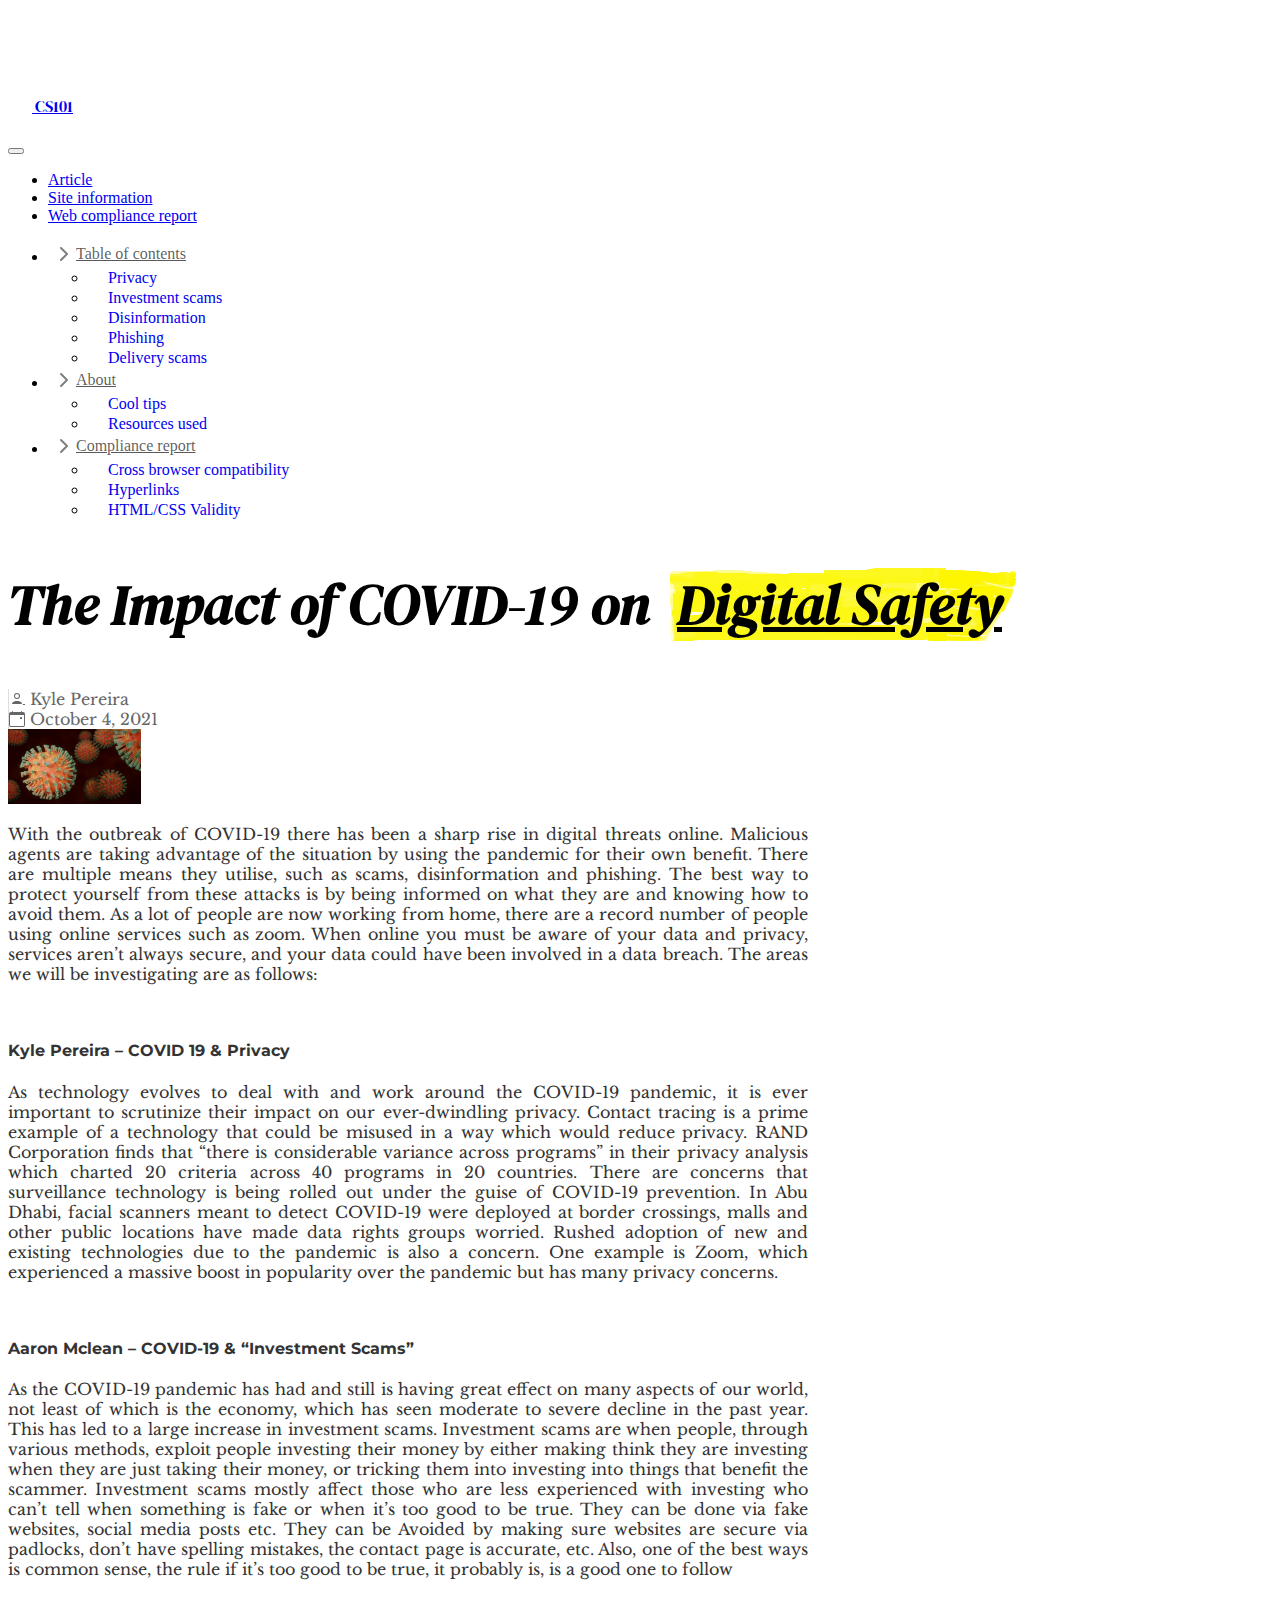
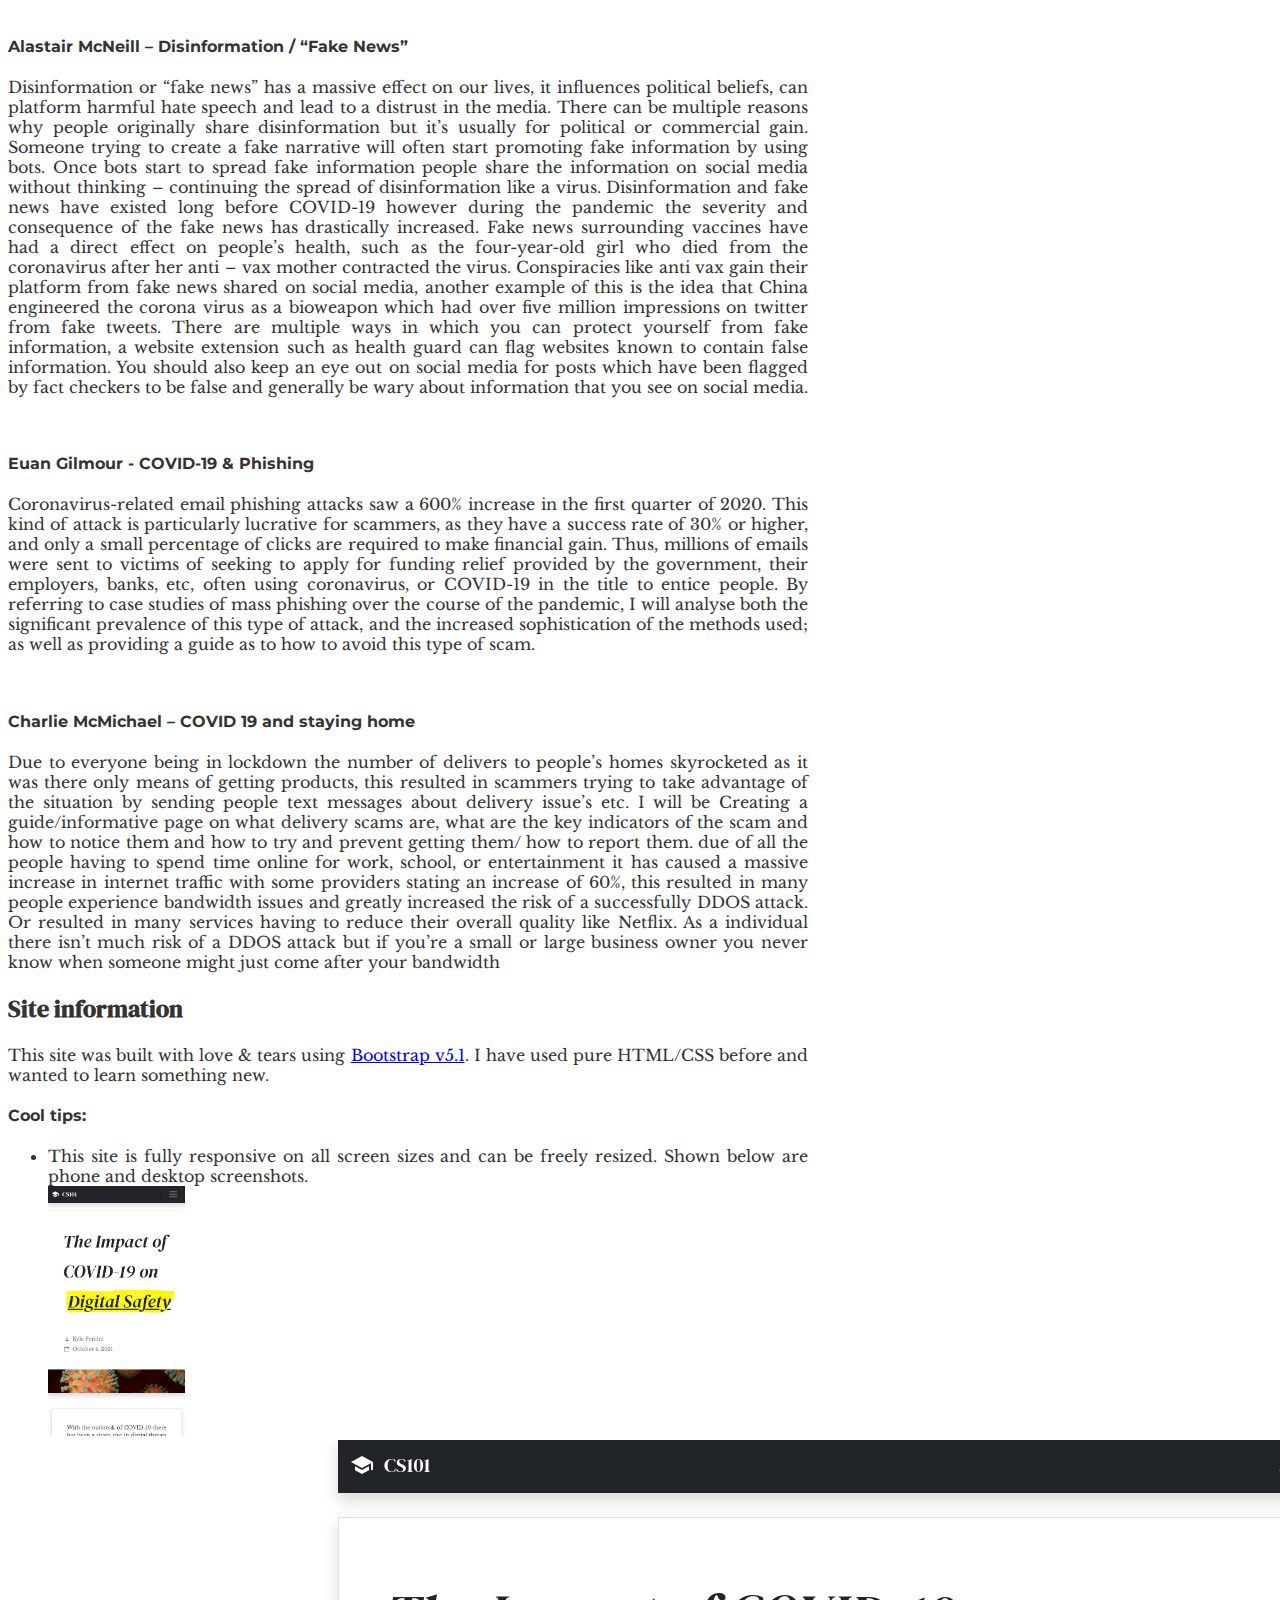
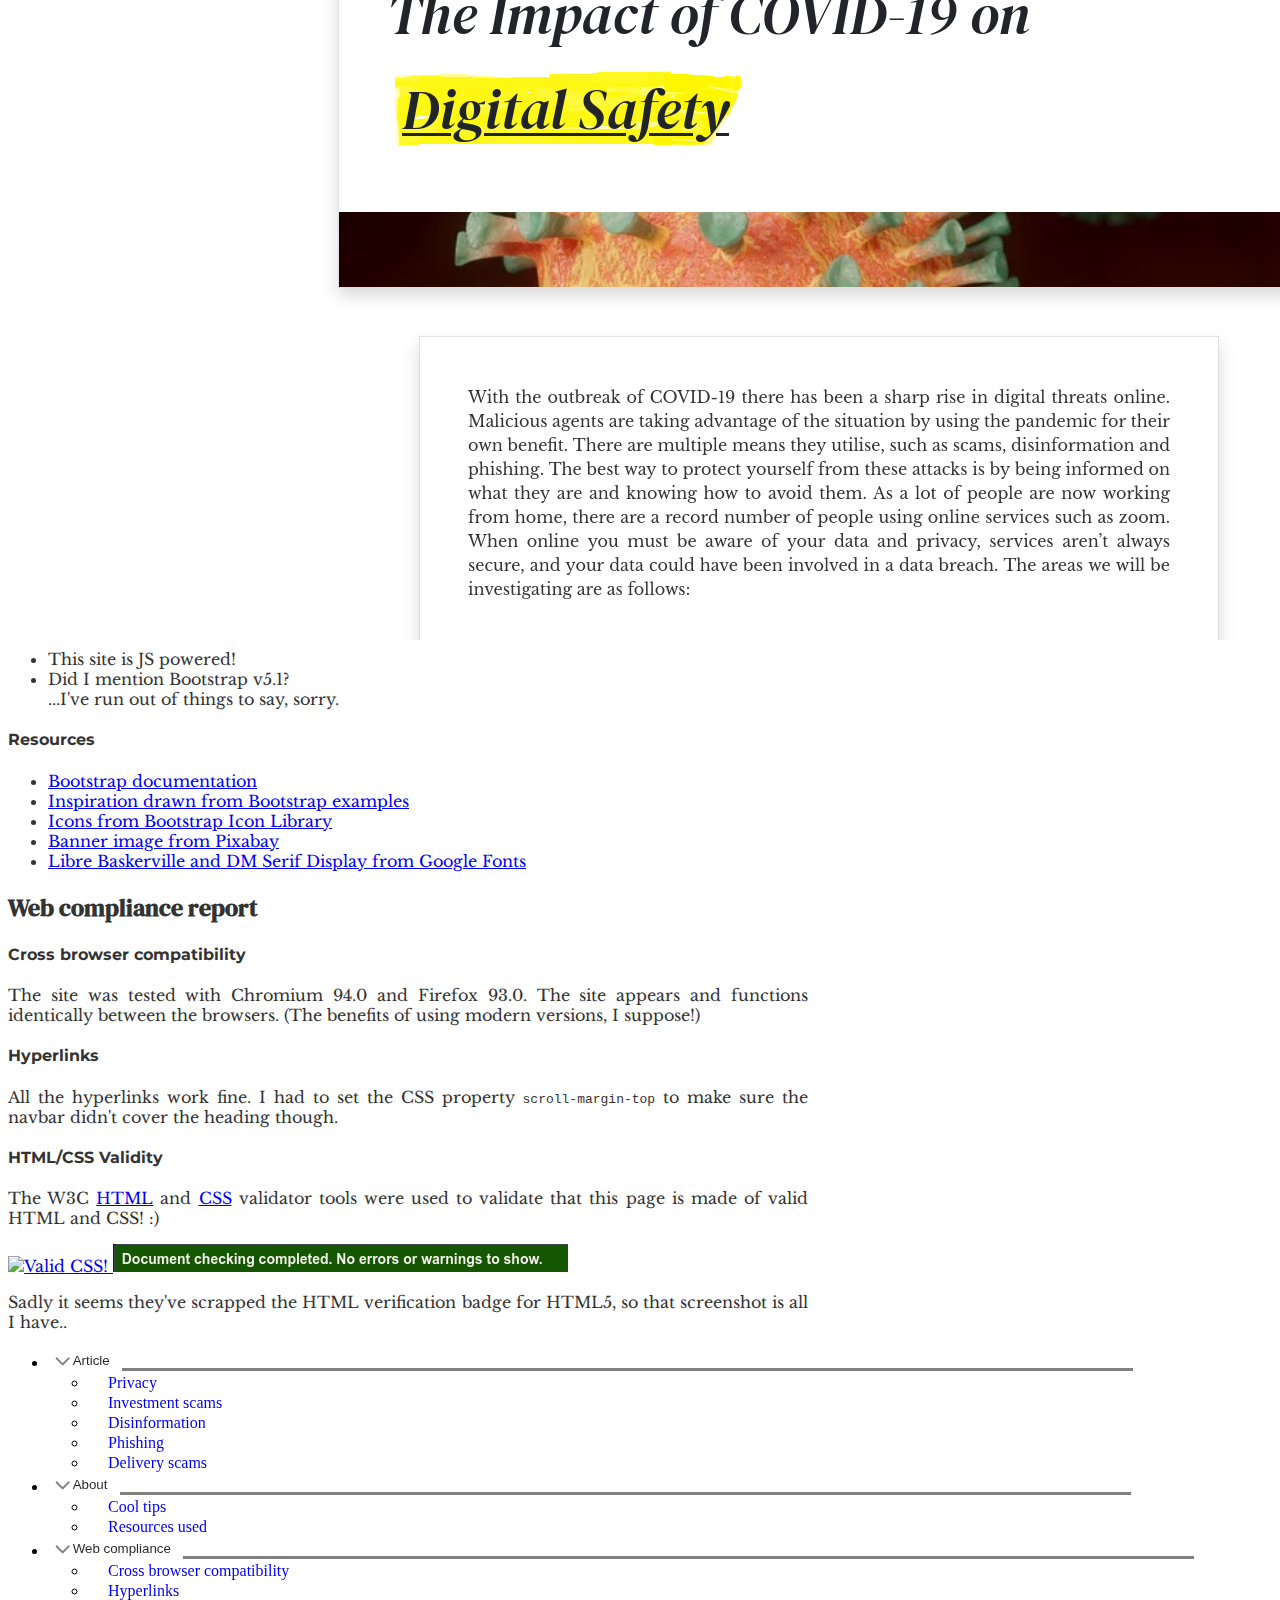
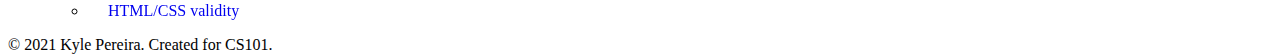
==== index.html @ 48137219 "switch to using HTTPS" ====
<!doctype html>
<html lang="en">

<head>
  <!-- Required meta tags -->
  <meta charset="utf-8">
  <meta name="viewport" content="width=device-width, initial-scale=1">

  <!-- Bootstrap CSS -->
  <link href="https://cdn.jsdelivr.net/npm/bootstrap@5.1.3/dist/css/bootstrap.min.css" rel="stylesheet"
    integrity="sha384-1BmE4kWBq78iYhFldvKuhfTAU6auU8tT94WrHftjDbrCEXSU1oBoqyl2QvZ6jIW3" crossorigin="anonymous">

  <link rel="stylesheet" href="main.css">

  <title>COVID-19 & Digital Safety</title>

</head>

<body>
  <script src="main.js"></script>

  <nav class="container shadow navbar navbar-dark bg-dark navbar-expand-lg fixed-top ">
    <a href="#" class="navbar-brand d-flex align-items-center" style="gap: 10px">
      <svg xmlns="http://www.w3.org/2000/svg" height="24px" viewBox="0 0 24 24" width="24px" fill="#fff">
        <path d="M0 0h24v24H0z" fill="none" />
        <path d="M5 13.18v4L12 21l7-3.82v-4L12 17l-7-3.82zM12 3L1 9l11 6 9-4.91V17h2V9L12 3z" />
      </svg>
      CS101
    </a>
    <div id="nav-status-item" class="secondary ms-sm-4 d-none d-sm-block">
      Impact of COVID-19 on Digital Safety
    </div>
    <button class="navbar-toggler" type="button" data-bs-toggle="collapse" data-bs-target="#nav-menu"><span
        class="navbar-toggler-icon"></span></button>
    <div class="collapse navbar-collapse" id="nav-menu">
      <ul class="navbar-nav ms-auto">
        <li class="nav-item"><a class="nav-link" href="#article">Article</a></li>
        <li class="nav-item"><a class="nav-link" href="#about">Site information</a></li>
        <li class="nav-item"><a class="nav-link" href="#report">Web compliance report</a></li>
      </ul>
      <ul class="d-lg-none navbar-nav text-light list-unstyled ps-0 border-top mt-3 pt-3">
        <li class="mb-1">
          <a href="#" class="nav-item nav-link btn-toggle align-items-center rounded" data-bs-toggle="collapse"
            data-bs-target="#home-collapse" aria-expanded="false">
            Table of contents
          </a>
          <div class="collapse" id="home-collapse">
            <ul class="btn-toggle-nav list-unstyled fw-normal small">
              <li><a href="#privacy" class="link-light rounded">Privacy</a></li>
              <li><a href="#investment-scams" class="link-light rounded">Investment scams</a></li>
              <li><a href="#disinfo" class="link-light rounded">Disinformation</a></li>
              <li><a href="#phishing" class="link-light rounded">Phishing</a></li>
              <li><a href="#delivery-scams" class="link-light rounded">Delivery scams</a></li>
            </ul>
          </div>
        </li>
        <li class="mb-1">
          <a href="#" class="nav-item nav-link btn-toggle align-items-center rounded" data-bs-toggle="collapse"
            data-bs-target="#about-collapse" aria-expanded="false">
            About
          </a>

          <div class="collapse show" id="about-collapse">
            <ul class="btn-toggle-nav list-unstyled fw-normal pb-1 small">
              <li><a href="#cool-tips" class="link-light rounded">Cool tips</a></li>
              <li><a href="#resources-used" class="link-light rounded">Resources used</a></li>
            </ul>
          </div>
        </li>
        <li class="mb-1">
          <a href="#" class="nav-item nav-link btn-toggle align-items-center rounded" data-bs-toggle="collapse"
            data-bs-target="#compliance-collapse" aria-expanded="false">
            Compliance report
          </a>

          <div class="collapse show" id="compliance-collapse">
            <ul class="btn-toggle-nav list-unstyled fw-normal pb-1 small">
              <li><a href="#cross-browser" class="link-light rounded">Cross browser compatibility</a></li>
              <li><a href="#hyperlinks" class="link-light rounded">Hyperlinks</a></li>
              <li><a href="#validity" class="link-light rounded">HTML/CSS Validity</a></li>
            </ul>
          </div>
        </li>
      </ul>
    </div>
  </nav>

  <section>
    <div class="container border shadow">
      <div class="row">
        <div class="col-lg-9 p-5">
          <h1 class="title" id="article">The Impact of COVID-19 on <u><span class="text-nowrap"
                style="background-image: url('assets/highlighter.png'); background-repeat: no-repeat; padding: 15px;">Digital
                Safety</span></u></h1>
        </div>
        <div class="col-lg-auto d-flex align-items-center secondary article-info-container px-5 pb-5">
          <div>
            <div class="article-info d-flex align-items-center p-1">
              <svg xmlns="http://www.w3.org/2000/svg" width="16" height="16" fill="currentColor" class="bi bi-person"
                viewBox="0 0 16 16">
                <path
                  d="M8 8a3 3 0 1 0 0-6 3 3 0 0 0 0 6zm2-3a2 2 0 1 1-4 0 2 2 0 0 1 4 0zm4 8c0 1-1 1-1 1h4s-1 0-1-1 1-4 6-4 6 3 6 4zm-1-.004c-.001-.246-.154-.986-.832-1.664C11.516 10.68 10.289 10 8 10c-2.29 0-3.516.68-4.168 1.332-.678.678-.83 1.418-.832 1.664h10z" />
              </svg> Kyle Pereira
            </div>
            <div class="article-info d-flex align-items-center p-1">
              <svg xmlns="http://www.w3.org/2000/svg" width="16" height="16" fill="currentColor"
                class="bi bi-calendar-event" viewBox="0 0 16 16">
                <path d="M11 6.5a.5.5 0 0 1 .5-.5h1a.5.5 0 0 1 .5.5v1a.5.5 0 0 1-.5.5h-1a.5.5 0 0 1-.5-.5v-1z" />
                <path
                  d="M3.5 0a.5.5 0 0 1 .5.5V1h8V.5a.5.5 0 0 1 1 0V1h1a2 2 0 0 1 2 2v11a2 2 0 0 1-2 2H2a2 2 0 0 1-2-2V3a2 2 0 0 1 2-2h1V.5a.5.5 0 0 1 .5-.5zM1 4v10a1 1 0 0 0 1 1h12a1 1 0 0 0 1-1V4H1z" />
              </svg> October 4, 2021
            </div>
          </div>
        </div>
      </div>
      <div class="row">
        <img src="assets/coronavirus.webp" alt="covid-19 splash image" class="header-image p-0">
      </div>
    </div>

    <div class="container mt-5">
      <div class="row" style="justify-content: space-around;">
        <div class="col-lg-9">
          <article id="article-text" class="article-body border p-5 shadow">
            <p>
              With the outbreak of COVID-19 there has been a sharp rise in digital threats online. Malicious agents are
              taking
              advantage of the situation by using the pandemic for their own benefit. There are multiple means they
              utilise,
              such
              as scams, disinformation and phishing. The best way to protect yourself from these attacks is by being
              informed on
              what they are and knowing how to avoid them. As a lot of people are now working from home, there are a
              record
              number of people using online services such as zoom. When online you must be aware of your data and
              privacy,
              services aren’t always secure, and your data could have been involved in a data breach.
              The areas we will be investigating are as follows:
            </p>
            <br>
            <a class="article-heading" id="privacy"></a>
            <h4> Kyle Pereira – COVID 19 & Privacy</h4>
            <p>
              As technology evolves to deal with and work around the COVID-19 pandemic, it is ever important to
              scrutinize their impact on our ever-dwindling privacy.
              Contact tracing is a prime example of a technology that could be misused in a way which would reduce
              privacy. RAND Corporation finds that “there is considerable variance across programs” in their privacy
              analysis which charted 20 criteria across 40 programs in 20 countries.
              There are concerns that surveillance technology is being rolled out under the guise of COVID-19
              prevention. In Abu Dhabi, facial scanners meant to detect COVID-19 were deployed at border crossings,
              malls and other public locations have made data rights groups worried.
              Rushed adoption of new and existing technologies due to the pandemic is also a concern. One example
              is Zoom, which experienced a massive boost in popularity over the pandemic but has many privacy
              concerns. </p>
            <br>
            <a class="article-heading" id="investment-scams"></a>
            <h4>Aaron Mclean – COVID-19 & “Investment Scams”</h4>
            <p>
              As the COVID-19 pandemic has had and still is having great effect on many aspects of our world, not
              least of which is the economy, which has seen moderate to severe decline in the past year. This has led
              to a large increase in investment scams. Investment scams are when people, through various methods,
              exploit people investing their money by either making think they are investing when they are just taking
              their money, or tricking them into investing into things that benefit the scammer.
              Investment scams mostly affect those who are less experienced with investing who can’t tell when
              something is fake or when it’s too good to be true. They can be done via fake websites, social media
              posts etc.
              They can be Avoided by making sure websites are secure via padlocks, don’t have spelling mistakes, the
              contact page is accurate, etc. Also, one of the best ways is common sense, the rule if it’s too good to be
              true, it probably is, is a good one to follow
            </p>
            <br>
            <a class="article-heading" id="disinfo"></a>
            <h4>Alastair McNeill – Disinformation / “Fake News”</h4>
            <p>
              Disinformation or “fake news” has a massive effect on our lives, it influences political beliefs, can
              platform harmful hate speech and lead to a distrust in the media. There can be multiple reasons why
              people originally share disinformation but it’s usually for political or commercial gain. Someone trying
              to
              create a fake narrative will often start promoting fake information by using bots. Once bots start to
              spread fake information people share the information on social media without thinking – continuing the
              spread of disinformation like a virus. Disinformation and fake news have existed long before COVID-19
              however during the pandemic the severity and consequence of the fake news has drastically increased.
              Fake news surrounding vaccines have had a direct effect on people’s health, such as the four-year-old
              girl who died from the coronavirus after her anti – vax mother contracted the virus. Conspiracies like
              anti vax gain their platform from fake news shared on social media, another example of this is the idea
              that China engineered the corona virus as a bioweapon which had over five million impressions on
              twitter from fake tweets.
              There are multiple ways in which you can protect yourself from fake information, a website extension
              such as health guard can flag websites known to contain false information. You should also keep an eye
              out on social media for posts which have been flagged by fact checkers to be false and generally be wary
              about information that you see on social media.</p>
            <br>
            <a class="article-heading" id="phishing"></a>
            <h4>Euan Gilmour - COVID-19 & Phishing</h4>
            <p>
              Coronavirus-related email phishing attacks saw a 600% increase in the first quarter of 2020. This kind of
              attack is particularly lucrative for scammers, as they have a success rate of 30% or higher, and only a
              small percentage of clicks are required to make financial gain. Thus, millions of emails were sent to
              victims of seeking to apply for funding relief provided by the government, their employers, banks, etc,
              often using coronavirus, or COVID-19 in the title to entice people. By referring to case studies of mass
              phishing over the course of the pandemic, I will analyse both the significant prevalence of this type of
              attack, and the increased sophistication of the methods used; as well as providing a guide as to how to
              avoid this type of scam.</p>
            <br>
            <a class="article-heading" id="delivery-scams"></a>
            <h4>
              Charlie McMichael – COVID 19 and staying home</h4>
            <p>
              Due to everyone being in lockdown the number of delivers to people’s homes skyrocketed as it
              was there only means of getting products, this resulted in scammers trying to take advantage of
              the situation by sending people text messages about delivery issue’s etc. I will be Creating a
              guide/informative page on what delivery scams are, what are the key indicators of the scam
              and how to notice them and how to try and prevent getting them/ how to report them. due of
              all the people having to spend time online for work, school, or entertainment it has caused a
              massive increase in internet traffic with some providers stating an increase of 60%, this resulted
              in many people experience bandwidth issues and greatly increased the risk of a successfully
              DDOS attack. Or resulted in many services having to reduce their overall quality like Netflix. As a
              individual there isn’t much risk of a DDOS attack but if you’re a small or large business owner
              you never know when someone might just come after your bandwidth</p>
          </article>

          <div id="site-info" class="article-body border p-5 shadow mt-5">
            <h2 id="about" class="article-heading">Site information</h2>
            <p class="mt-4">
              This site was built with love & tears using <a href="https://getbootstrap.com"> Bootstrap v5.1</a>. I have
              used pure HTML/CSS
              before and wanted to learn something new.
            </p>
            <h4 id="cool-tips" class="article-heading">
              Cool tips:
            </h4>
            <ul>
              <li>This site is fully responsive on all screen sizes and can be freely resized. Shown below are phone and
                desktop screenshots.
                <div class="row mt-4">
                  <img class="col-md-4 mb-3" style="max-height: 250px; object-fit: contain;"
                    src="assets/phone-screenshot.png" alt="Screenshot taken on a phone" />
                  <img class="col-md-8" style="object-fit: contain;" src="assets/desktop-screenshot.png"
                    alt="Screenshot taken on a desktop" />
                </div>
              </li>
              <li class="mt-4">
                This site is JS powered!
              </li>
              <li>
                Did I mention Bootstrap v5.1? <br>...I've run out of things to say, sorry.
              </li>
            </ul>


            <h4 id="resources-used" class="article-heading">Resources</h4>
            <div>
              <ul>
                <li><a href="https://getbootstrap.com/docs/5.1/">Bootstrap documentation</a></li>
                <li><a href="https://getbootstrap.com/docs/5.1/examples/">Inspiration drawn from Bootstrap examples</a>
                </li>
                <li><a href="https://icons.getbootstrap.com/">Icons from Bootstrap Icon Library</a></li>
                <li><a href="https://pixabay.com/photos/coronavirus-corona-virus-pandemic-4972480/">Banner image from
                    Pixabay</a></li>
                <li><a href="https://fonts.google.com/">Libre Baskerville and DM Serif Display from Google Fonts</a>
                </li>
              </ul>
            </div>
          </div>

          <div id="compliance-report" class="article-body border p-5 shadow mt-5">
            <h2 id="report">Web compliance report</h2>
            <h4 id="cross-browser" class="article-heading">Cross browser compatibility</h4>
            <p>
              The site was tested with Chromium 94.0 and Firefox 93.0. The site appears and functions identically
              between the browsers. (The benefits of using modern versions, I suppose!)
            </p>
            <h4 id="hyperlinks" class="article-heading">Hyperlinks</h4>
            <p>All the hyperlinks work fine. I had to set the CSS property <code>scroll-margin-top</code>
              to make sure the navbar didn't cover the heading though.</p>  
            <h4 id="validity" class="article-heading">HTML/CSS Validity</h4>
            <p class="mt-4">
              The W3C <a href="https://validator.w3.org">HTML</a> and <a
                href="https://jigsaw.w3.org/css-validator/validator">CSS</a> validator tools were used to validate that
              this page is made of valid HTML and CSS! :)
            </p>
            <p>
              <a href="https://jigsaw.w3.org/css-validator/check/referer">
                <img style="border:0;width:88px;height:31px" src="https://jigsaw.w3.org/css-validator/images/vcss"
                  alt="Valid CSS!" />
              </a>
              <img src="assets/no-badge-html.png" style="max-width:100%" alt="Valid HTML!" />
            </p>
            <p>Sadly it seems they've scrapped the HTML verification badge for HTML5, so that screenshot is all I have..
            </p>
          </div>
        </div>

        <aside class="col-lg-3 d-none d-lg-block">
          <nav class="navbar border shadow p-3" style="position: sticky;">
            <ul class="navbar-nav list-unstyled" style="width: 100%;">
              <li class="mb-1">
                <button class="btn btn-toggle align-items-center rounded collapsed" data-bs-toggle="collapse"
                  data-bs-target="#home-collapse-side" aria-expanded="true">
                  Article
                </button>
                <progress max="100" value="0" id="article-progress" class="mx-auto progress"></progress>


                <div class="collapse show" id="home-collapse-side">
                  <ul class="btn-toggle-nav list-unstyled fw-normal pb-1 small">
                    <li><a href="#privacy" class="link-dark rounded">Privacy</a></li>
                    <li><a href="#investment-scams" class="link-dark rounded">Investment scams</a></li>
                    <li><a href="#disinfo" class="link-dark rounded">Disinformation</a></li>
                    <li><a href="#phishing" class="link-dark rounded">Phishing</a></li>
                    <li><a href="#delivery-scams" class="link-dark rounded">Delivery scams</a></li>
                  </ul>
                </div>
              </li>
              <li class="mb-1">
                <button class="btn btn-toggle align-items-center rounded collapsed" data-bs-toggle="collapse"
                  data-bs-target="#about-collapse-side" aria-expanded="true">
                  About
                </button>
                <progress max="100" value="0" id="about-progress" class="mx-auto progress"></progress>

                <div class="collapse show" id="about-collapse-side">
                  <ul class="btn-toggle-nav list-unstyled fw-normal pb-1 small">
                    <li><a href="#cool-tips" class="link-dark rounded">Cool tips</a></li>
                    <li><a href="#resources-used" class="link-dark rounded">Resources used</a></li>
                  </ul>
                </div>
              </li>
              <li class="mb-1">
                <button class="btn btn-toggle align-items-center rounded collapsed" data-bs-toggle="collapse"
                  data-bs-target="#compliance-collapse-side" aria-expanded="true">
                  Web compliance
                </button>
                <progress max="100" value="0" id="compliance-progress" class="mx-auto progress"></progress>

                <div class="collapse show" id="compliance-collapse-side">
                  <ul class="btn-toggle-nav list-unstyled fw-normal pb-1 small">
                    <li><a href="#cross-browser" class="link-dark rounded">Cross browser compatibility</a></li>
                    <li><a href="#hyperlinks" class="link-dark rounded">Hyperlinks</a></li>
                    <li><a href="#validity" class="link-dark rounded">HTML/CSS validity</a></li>
                  </ul>
                </div>
              </li>
            </ul>
          </nav>
        </aside>
      </div>
    </div>
  </section>


  <div class="container mt-5">
    <footer class="d-flex flex-wrap justify-content-center align-items-center py-3 my-4 border-top">
      <p>
        <span class="text-muted">&copy; 2021 Kyle Pereira. Created for CS101.</span>
      </p>

    </footer>
  </div>

  <script src="https://cdn.jsdelivr.net/npm/bootstrap@5.1.3/dist/js/bootstrap.bundle.min.js"
    integrity="sha384-ka7Sk0Gln4gmtz2MlQnikT1wXgYsOg+OMhuP+IlRH9sENBO0LRn5q+8nbTov4+1p"
    crossorigin="anonymous"></script>

</body>

</html>
---- main.css ----
@import url('https://fonts.googleapis.com/css2?family=Libre+Baskerville:ital,wght@0,400;0,700;1,400&display=swap');
@import url('https://fonts.googleapis.com/css2?family=DM+Serif+Display:ital@0;1&display=swap');
@import url('https://fonts.googleapis.com/css2?family=Montserrat:wght@500&display=swap');
body {
  padding-top: 80px;
}

.title {
  font-family: "DM Serif Display", sans-serif;
  font-style: italic;
  font-size: 3.5em;
  line-height: 1.7;
  scroll-margin-top: 200px;
}

.header-image {
  max-height: 75px;
  object-fit: cover;
}

.article-info {
  gap: 10px;
  flex-wrap: wrap;
  font-family: 'Libre Baskerville', Georgia, 'Times New Roman', Times, serif;
  color: #666;
}

.article-body {
  font-family: 'Libre Baskerville';
  text-align: justify;
  color: #333;
}

/*Large devices (desktops, 992px and up)*/

@media (min-width: 992px) {
  .article-body {
    max-width: 800px;
  }
  .article-info-container {
    border-left: 1px solid #ddd;
  }
}

#nav-status-item {
  font-family: 'Libre Baskerville';
  color: #777;
  transition: opacity 150ms;
  opacity: 0;
}

.navbar-brand {
  font-family: 'DM Serif Display';
}

h4 {
  font-family: 'Montserrat';
}

h2 {
  font-family: "DM Serif Display", sans-serif;
}

body {
  min-height: 100vh;
  min-height: -webkit-fill-available;
}

html {
  height: -webkit-fill-available;
}

main {
  display: flex;
  flex-wrap: nowrap;
  height: 100vh;
  height: -webkit-fill-available;
  max-height: 100vh;
  overflow-x: auto;
  overflow-y: hidden;
}

.bi {
  vertical-align: -.125em;
  pointer-events: none;
  fill: currentColor;
}

.dropdown-toggle {
  outline: 0;
}

.nav-flush .nav-link {
  border-radius: 0;
}

.btn-toggle {
  display: inline-flex;
  align-items: center;
  padding: .25rem .5rem;
  color: rgba(0, 0, 0, .65);
  background-color: transparent;
  border: 0;
}

.btn-toggle::before {
  width: 1.25em;
  line-height: 0;
  content: url("data:image/svg+xml,%3csvg xmlns='http://www.w3.org/2000/svg' width='16' height='16' viewBox='0 0 16 16'%3e%3cpath fill='none' stroke='rgba%280,0,0,.5%29' stroke-linecap='round' stroke-linejoin='round' stroke-width='2' d='M5 14l6-6-6-6'/%3e%3c/svg%3e");
  transition: transform .35s ease;
  transform-origin: .5em 50%;
}

.btn-toggle-dark {
  filter: invert(100%);
}

.btn-toggle[aria-expanded="true"] {
  color: rgba(0, 0, 0, .85);
}

.btn-toggle[aria-expanded="true"]::before {
  transform: rotate(90deg);
}

.btn-toggle-nav a {
  display: inline-flex;
  margin-top: .125rem;
  margin-left: 1.25rem;
  text-decoration: none;
}

aside>nav {
  position: sticky;
  top: 100px;
}

.article-heading {
  scroll-margin-top: 80px;
}

.progress {
  height: 3px;
  border: none;
  background-color: #666;
  color: blue;
  width: 80%;
}

progress::-moz-progress-bar {
  background: blue;
}

progress::-webkit-progress-value {
  background: blue;
}
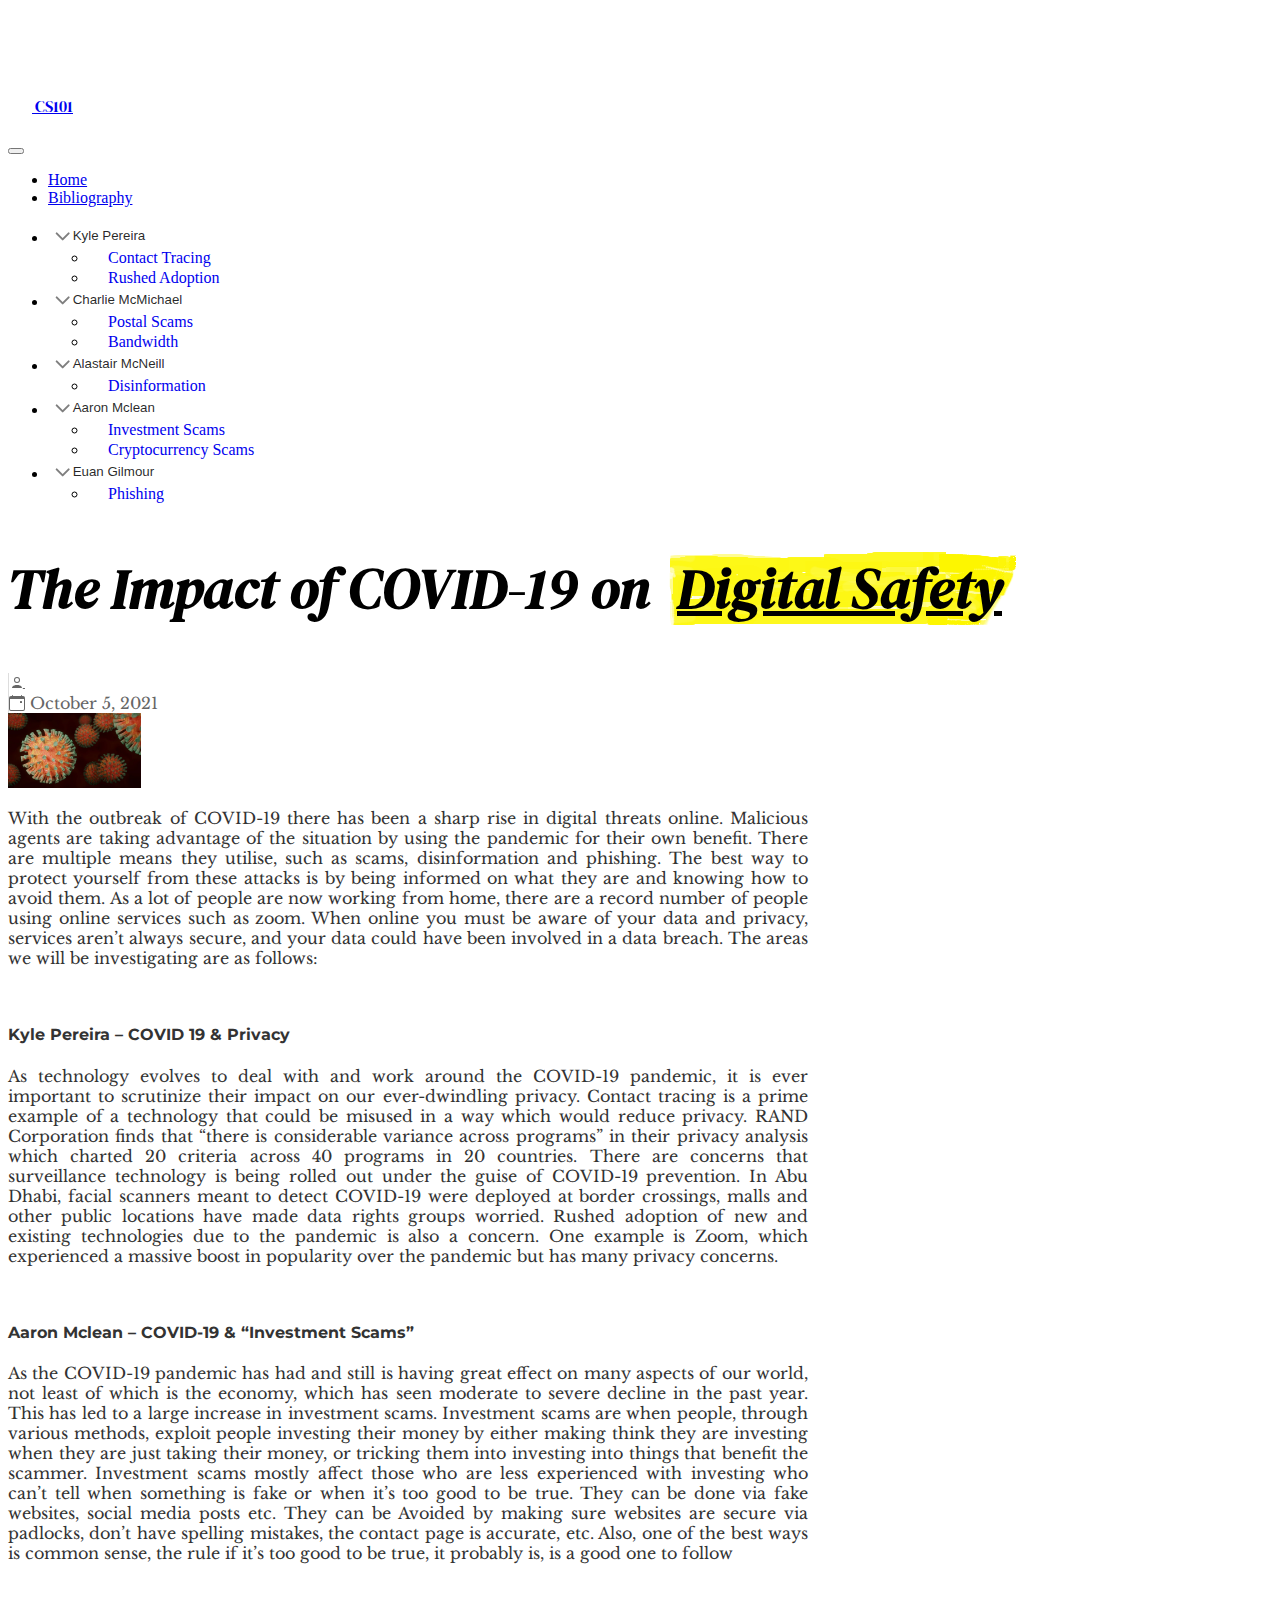
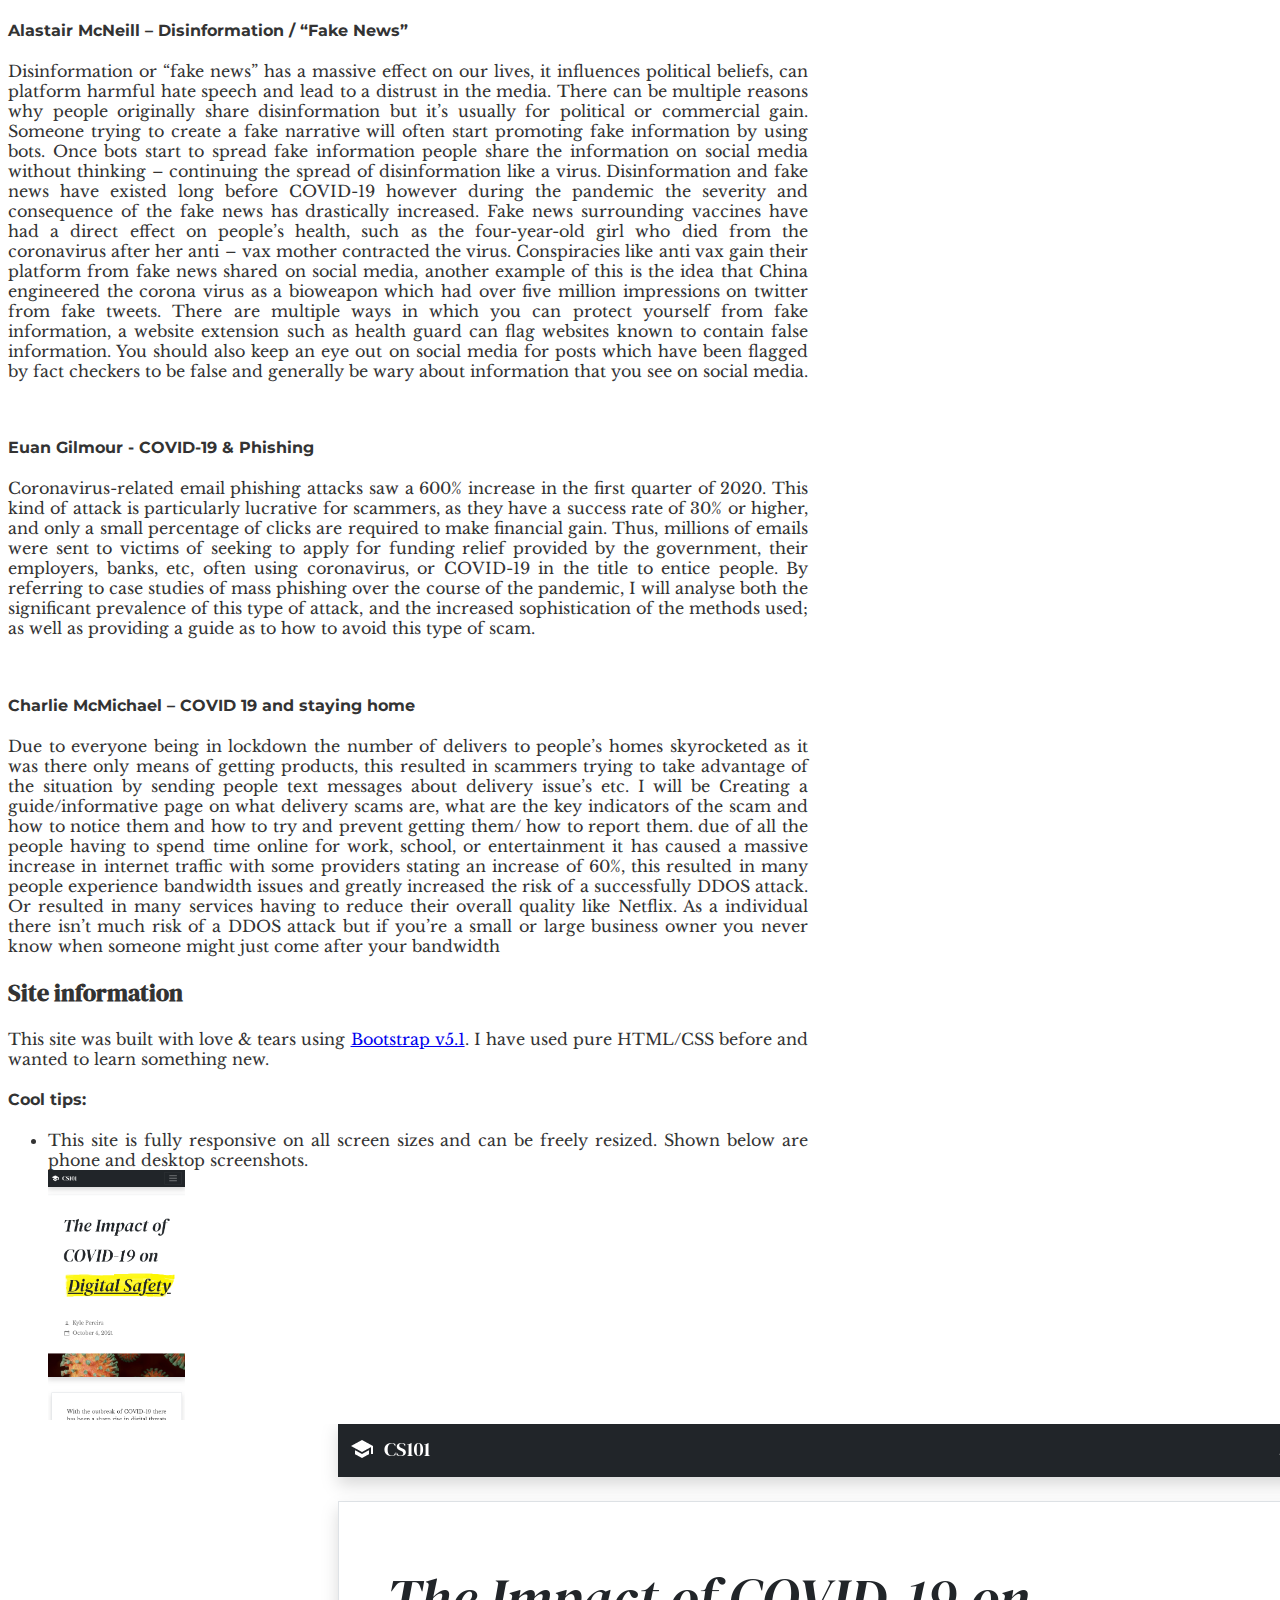
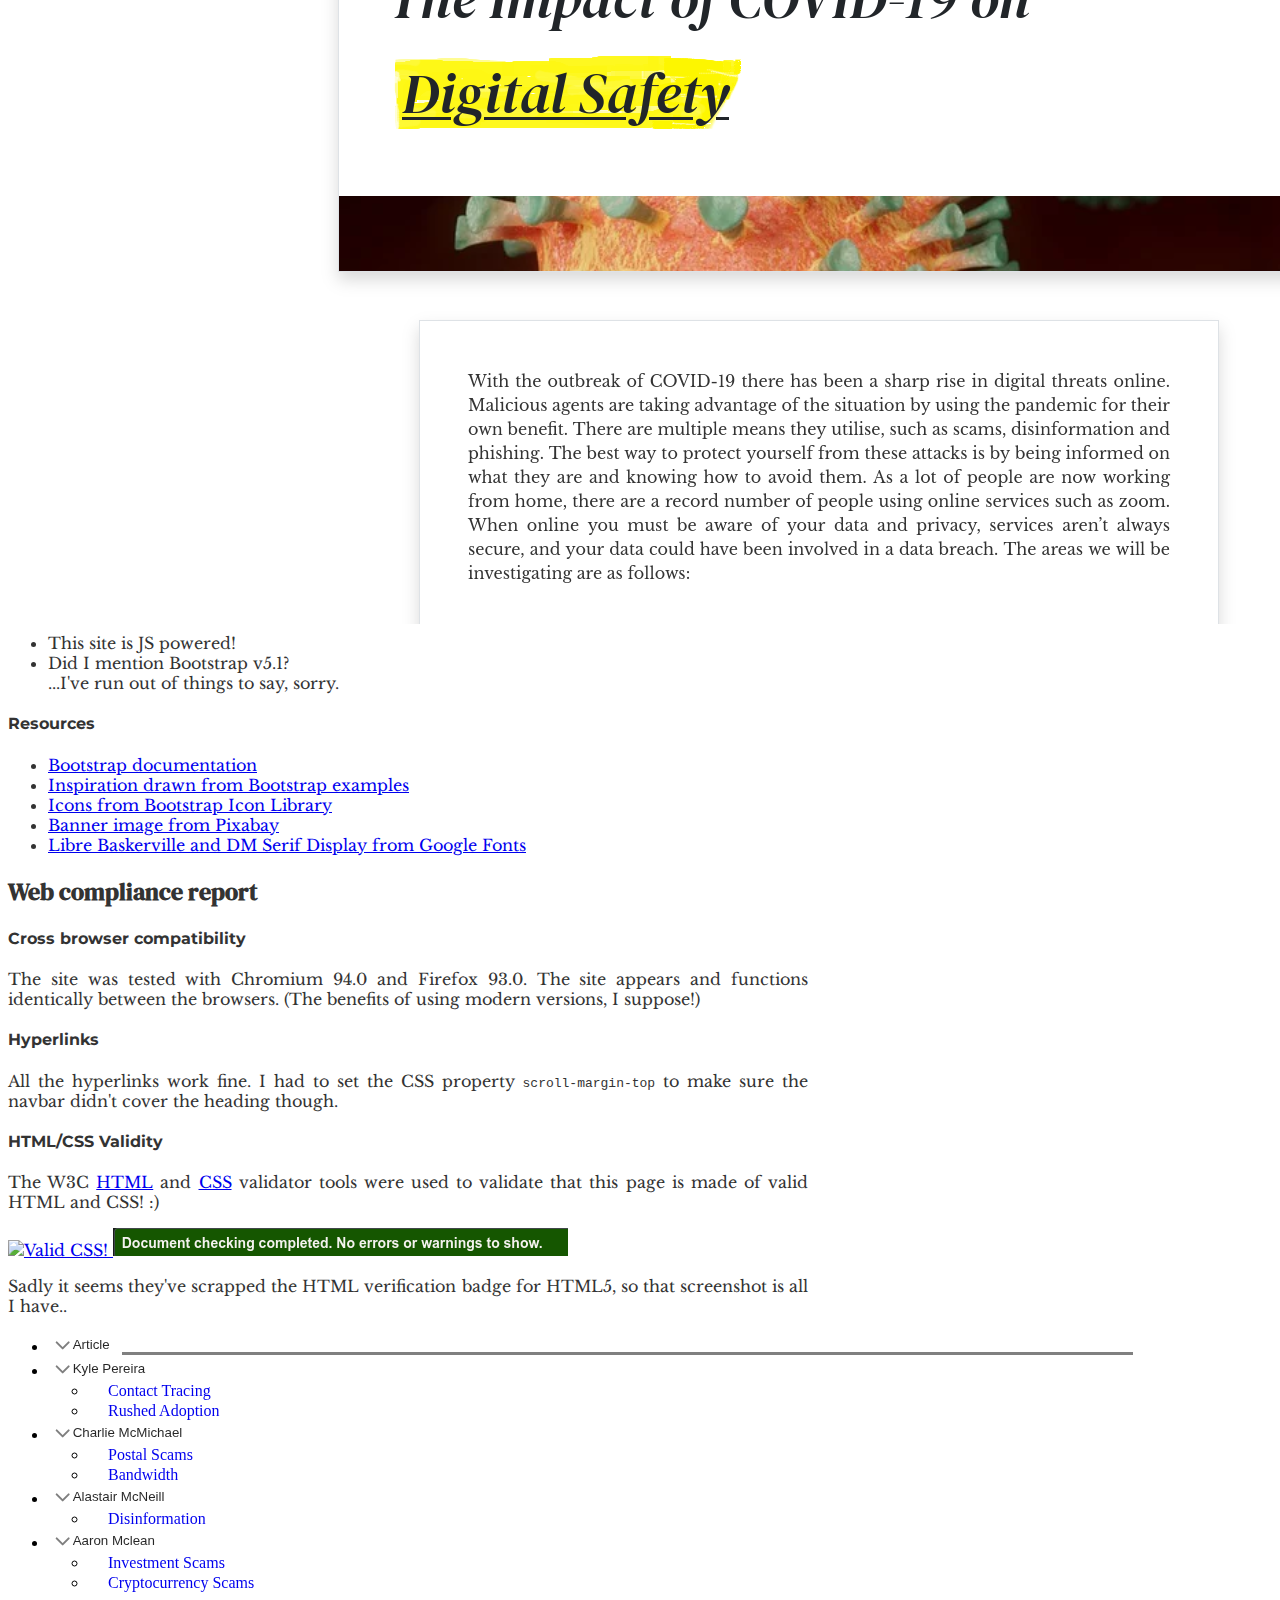
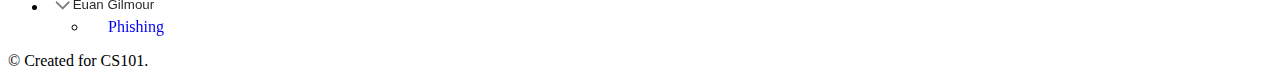
==== commit 38fd1fca: "Add files via upload" ====
--- a/index.html
+++ b/index.html
@@ -1,3 +1,4 @@
+
 <!doctype html>
 <html lang="en">
 
@@ -34,53 +35,81 @@
         class="navbar-toggler-icon"></span></button>
     <div class="collapse navbar-collapse" id="nav-menu">
       <ul class="navbar-nav ms-auto">
-        <li class="nav-item"><a class="nav-link" href="#article">Article</a></li>
-        <li class="nav-item"><a class="nav-link" href="#about">Site information</a></li>
-        <li class="nav-item"><a class="nav-link" href="#report">Web compliance report</a></li>
+        <li class="nav-item"><a class="nav-link" href="index.html">Home</a></li>
+        <li class="nav-item"><a class="nav-link" href="biblio.html">Bibliography</a></li>
       </ul>
+
       <ul class="d-lg-none navbar-nav text-light list-unstyled ps-0 border-top mt-3 pt-3">
+        
+
         <li class="mb-1">
-          <a href="#" class="nav-item nav-link btn-toggle align-items-center rounded" data-bs-toggle="collapse"
-            data-bs-target="#home-collapse" aria-expanded="false">
-            Table of contents
-          </a>
-          <div class="collapse" id="home-collapse">
-            <ul class="btn-toggle-nav list-unstyled fw-normal small">
-              <li><a href="#privacy" class="link-light rounded">Privacy</a></li>
-              <li><a href="#investment-scams" class="link-light rounded">Investment scams</a></li>
-              <li><a href="#disinfo" class="link-light rounded">Disinformation</a></li>
-              <li><a href="#phishing" class="link-light rounded">Phishing</a></li>
-              <li><a href="#delivery-scams" class="link-light rounded">Delivery scams</a></li>
+          <button class="nav-item nav-link btn-toggle align-items-center rounded" data-bs-toggle="collapse"
+            data-bs-target="#kyle-collapse" aria-expanded="true">
+            Kyle Pereira
+          </button>
+
+          <div class="collapse" id="kyle-collapse">
+            <ul class="btn-toggle-nav list-unstyled fw-normal pb-1 small">
+              <li><a href="contact-tracing.html" class="link-light rounded">Contact Tracing</a></li>
+              <li><a href="rushed-tech.html" class="link-light rounded">Rushed Adoption</a></li>
             </ul>
           </div>
         </li>
         <li class="mb-1">
-          <a href="#" class="nav-item nav-link btn-toggle align-items-center rounded" data-bs-toggle="collapse"
-            data-bs-target="#about-collapse" aria-expanded="false">
-            About
-          </a>
-
-          <div class="collapse show" id="about-collapse">
+          <button class="nav-item nav-link btn-toggle align-items-center rounded" data-bs-toggle="collapse"
+            data-bs-target="#charlie-collapse" aria-expanded="true">
+            Charlie McMichael
+          </button>
+
+          <div class="collapse" id="charlie-collapse">
             <ul class="btn-toggle-nav list-unstyled fw-normal pb-1 small">
-              <li><a href="#cool-tips" class="link-light rounded">Cool tips</a></li>
-              <li><a href="#resources-used" class="link-light rounded">Resources used</a></li>
+              <li><a href="PostalScams.html" class="link-light rounded">Postal Scams</a></li>
+              <li><a href="bandwidth.html" class="link-light rounded">Bandwidth</a></li>
             </ul>
           </div>
         </li>
+        
         <li class="mb-1">
-          <a href="#" class="nav-item nav-link btn-toggle align-items-center rounded" data-bs-toggle="collapse"
-            data-bs-target="#compliance-collapse" aria-expanded="false">
-            Compliance report
-          </a>
-
-          <div class="collapse show" id="compliance-collapse">
+          <button class="nav-item nav-link btn-toggle align-items-center rounded" data-bs-toggle="collapse"
+            data-bs-target="#alastair-collapse" aria-expanded="true">
+            Alastair McNeill
+          </button>
+
+          <div class="collapse" id="alastair-collapse">
             <ul class="btn-toggle-nav list-unstyled fw-normal pb-1 small">
-              <li><a href="#cross-browser" class="link-light rounded">Cross browser compatibility</a></li>
-              <li><a href="#hyperlinks" class="link-light rounded">Hyperlinks</a></li>
-              <li><a href="#validity" class="link-light rounded">HTML/CSS Validity</a></li>
+              <li><a href="disinfo.html" class="link-light rounded">Disinformation</a></li>
             </ul>
           </div>
         </li>
+
+        <li class="mb-1">
+          <button class="nav-item nav-link btn-toggle align-items-center rounded" data-bs-toggle="collapse"
+            data-bs-target="#aaron-collapse" aria-expanded="true">
+            Aaron Mclean
+          </button>
+
+          <div class="collapse" id="aaron-collapse">
+            <ul class="btn-toggle-nav list-unstyled fw-normal pb-1 small">
+              <li><a href="InvScams.html" class="link-light rounded">Investment Scams</a></li>
+              <li><a href="cryptoScams.html" class="link-light rounded">Cryptocurrency Scams</a></li>
+            </ul>
+          </div>
+        </li>
+
+        <li class="mb-1">
+          <button class="nav-item nav-link btn-toggle align-items-center rounded" data-bs-toggle="collapse"
+            data-bs-target="#euan-collapse" aria-expanded="true">
+            Euan Gilmour
+          </button>
+
+          <div class="collapse" id="euan-collapse">
+            <ul class="btn-toggle-nav list-unstyled fw-normal pb-1 small">
+              <li><a href="phishing.html" class="link-light rounded">Phishing</a></li>
+              
+            </ul>
+          </div>
+        </li>
+      
       </ul>
     </div>
   </nav>
@@ -100,7 +129,7 @@
                 viewBox="0 0 16 16">
                 <path
                   d="M8 8a3 3 0 1 0 0-6 3 3 0 0 0 0 6zm2-3a2 2 0 1 1-4 0 2 2 0 0 1 4 0zm4 8c0 1-1 1-1 1h4s-1 0-1-1 1-4 6-4 6 3 6 4zm-1-.004c-.001-.246-.154-.986-.832-1.664C11.516 10.68 10.289 10 8 10c-2.29 0-3.516.68-4.168 1.332-.678.678-.83 1.418-.832 1.664h10z" />
-              </svg> Kyle Pereira
+              </svg> 
             </div>
             <div class="article-info d-flex align-items-center p-1">
               <svg xmlns="http://www.w3.org/2000/svg" width="16" height="16" fill="currentColor"
@@ -108,7 +137,7 @@
                 <path d="M11 6.5a.5.5 0 0 1 .5-.5h1a.5.5 0 0 1 .5.5v1a.5.5 0 0 1-.5.5h-1a.5.5 0 0 1-.5-.5v-1z" />
                 <path
                   d="M3.5 0a.5.5 0 0 1 .5.5V1h8V.5a.5.5 0 0 1 1 0V1h1a2 2 0 0 1 2 2v11a2 2 0 0 1-2 2H2a2 2 0 0 1-2-2V3a2 2 0 0 1 2-2h1V.5a.5.5 0 0 1 .5-.5zM1 4v10a1 1 0 0 0 1 1h12a1 1 0 0 0 1-1V4H1z" />
-              </svg> October 4, 2021
+              </svg> October 5, 2021
             </div>
           </div>
         </div>
@@ -300,44 +329,71 @@
                   Article
                 </button>
                 <progress max="100" value="0" id="article-progress" class="mx-auto progress"></progress>
-
-
-                <div class="collapse show" id="home-collapse-side">
+              </li>
+
+              <li class="mb-1">
+                <button class="btn btn-toggle align-items-center rounded collapsed" data-bs-toggle="collapse"
+                  data-bs-target="#kyle-collapse-side" aria-expanded="true">
+                  Kyle Pereira
+                </button>
+
+                <div class="collapse show" id="kyle-collapse-side">
                   <ul class="btn-toggle-nav list-unstyled fw-normal pb-1 small">
-                    <li><a href="#privacy" class="link-dark rounded">Privacy</a></li>
-                    <li><a href="#investment-scams" class="link-dark rounded">Investment scams</a></li>
-                    <li><a href="#disinfo" class="link-dark rounded">Disinformation</a></li>
-                    <li><a href="#phishing" class="link-dark rounded">Phishing</a></li>
-                    <li><a href="#delivery-scams" class="link-dark rounded">Delivery scams</a></li>
+                    <li><a href="contact-tracing.html" class="link-dark rounded">Contact Tracing</a></li>
+                    <li><a href="rushed-tech.html" class="link-dark rounded">Rushed Adoption</a></li>
                   </ul>
                 </div>
               </li>
               <li class="mb-1">
                 <button class="btn btn-toggle align-items-center rounded collapsed" data-bs-toggle="collapse"
-                  data-bs-target="#about-collapse-side" aria-expanded="true">
-                  About
-                </button>
-                <progress max="100" value="0" id="about-progress" class="mx-auto progress"></progress>
-
-                <div class="collapse show" id="about-collapse-side">
+                  data-bs-target="#charlie-collapse-side" aria-expanded="true">
+                  Charlie McMichael
+                </button>
+
+                <div class="collapse show" id="charlie-collapse-side">
                   <ul class="btn-toggle-nav list-unstyled fw-normal pb-1 small">
-                    <li><a href="#cool-tips" class="link-dark rounded">Cool tips</a></li>
-                    <li><a href="#resources-used" class="link-dark rounded">Resources used</a></li>
+                    <li><a href="PostalScams.html" class="link-dark rounded">Postal Scams</a></li>
+                    <li><a href="bandwidth.html" class="link-dark rounded">Bandwidth</a></li>
                   </ul>
                 </div>
               </li>
-              <li class="mb-1">
-                <button class="btn btn-toggle align-items-center rounded collapsed" data-bs-toggle="collapse"
-                  data-bs-target="#compliance-collapse-side" aria-expanded="true">
-                  Web compliance
-                </button>
-                <progress max="100" value="0" id="compliance-progress" class="mx-auto progress"></progress>
-
-                <div class="collapse show" id="compliance-collapse-side">
+              
+              <li class="mb-1">
+                <button class="btn btn-toggle align-items-center rounded collapsed" data-bs-toggle="collapse"
+                  data-bs-target="#alastair-collapse-side" aria-expanded="true">
+                  Alastair McNeill
+                </button>
+
+                <div class="collapse show" id="alastair-collapse-side">
                   <ul class="btn-toggle-nav list-unstyled fw-normal pb-1 small">
-                    <li><a href="#cross-browser" class="link-dark rounded">Cross browser compatibility</a></li>
-                    <li><a href="#hyperlinks" class="link-dark rounded">Hyperlinks</a></li>
-                    <li><a href="#validity" class="link-dark rounded">HTML/CSS validity</a></li>
+                    <li><a href="disinfo.html" class="link-dark rounded">Disinformation</a></li>
+                  </ul>
+                </div>
+              </li>
+
+              <li class="mb-1">
+                <button class="btn btn-toggle align-items-center rounded collapsed" data-bs-toggle="collapse"
+                  data-bs-target="#aaron-collapse-side" aria-expanded="true">
+                  Aaron Mclean
+                </button>
+
+                <div class="collapse show" id="aaron-collapse-side">
+                  <ul class="btn-toggle-nav list-unstyled fw-normal pb-1 small">
+                    <li><a href="InvScams.html" class="link-dark rounded">Investment Scams</a></li>
+                    <li><a href="cryptoScams.html" class="link-dark rounded">Cryptocurrency Scams</a></li>
+                  </ul>
+                </div>
+              </li>
+
+              <li class="mb-1">
+                <button class="btn btn-toggle align-items-center rounded collapsed" data-bs-toggle="collapse"
+                  data-bs-target="#euan-collapse-side" aria-expanded="true">
+                  Euan Gilmour
+                </button>
+
+                <div class="collapse show" id="euan-collapse-side">
+                  <ul class="btn-toggle-nav list-unstyled fw-normal pb-1 small">
+                    <li><a href="phishing.html" class="link-dark rounded">Phishing</a></li>
                   </ul>
                 </div>
               </li>
@@ -352,7 +408,7 @@
   <div class="container mt-5">
     <footer class="d-flex flex-wrap justify-content-center align-items-center py-3 my-4 border-top">
       <p>
-        <span class="text-muted">&copy; 2021 Kyle Pereira. Created for CS101.</span>
+        <span class="text-muted">&copy; Created for CS101.</span>
       </p>
 
     </footer>
@@ -364,4 +420,7 @@
 
 </body>
 
-</html>+</html>
+
+
+
--- a/main.css
+++ b/main.css
@@ -153,4 +153,15 @@
 
 progress::-webkit-progress-value {
   background: blue;
+}
+
+.csl-entry {
+  scroll-margin-top: 80px;
+  padding: 5px;
+  padding-left: 20px;
+  text-indent: -15px;
+}
+
+.csl-entry:target {
+  background-color: #ffa;
 }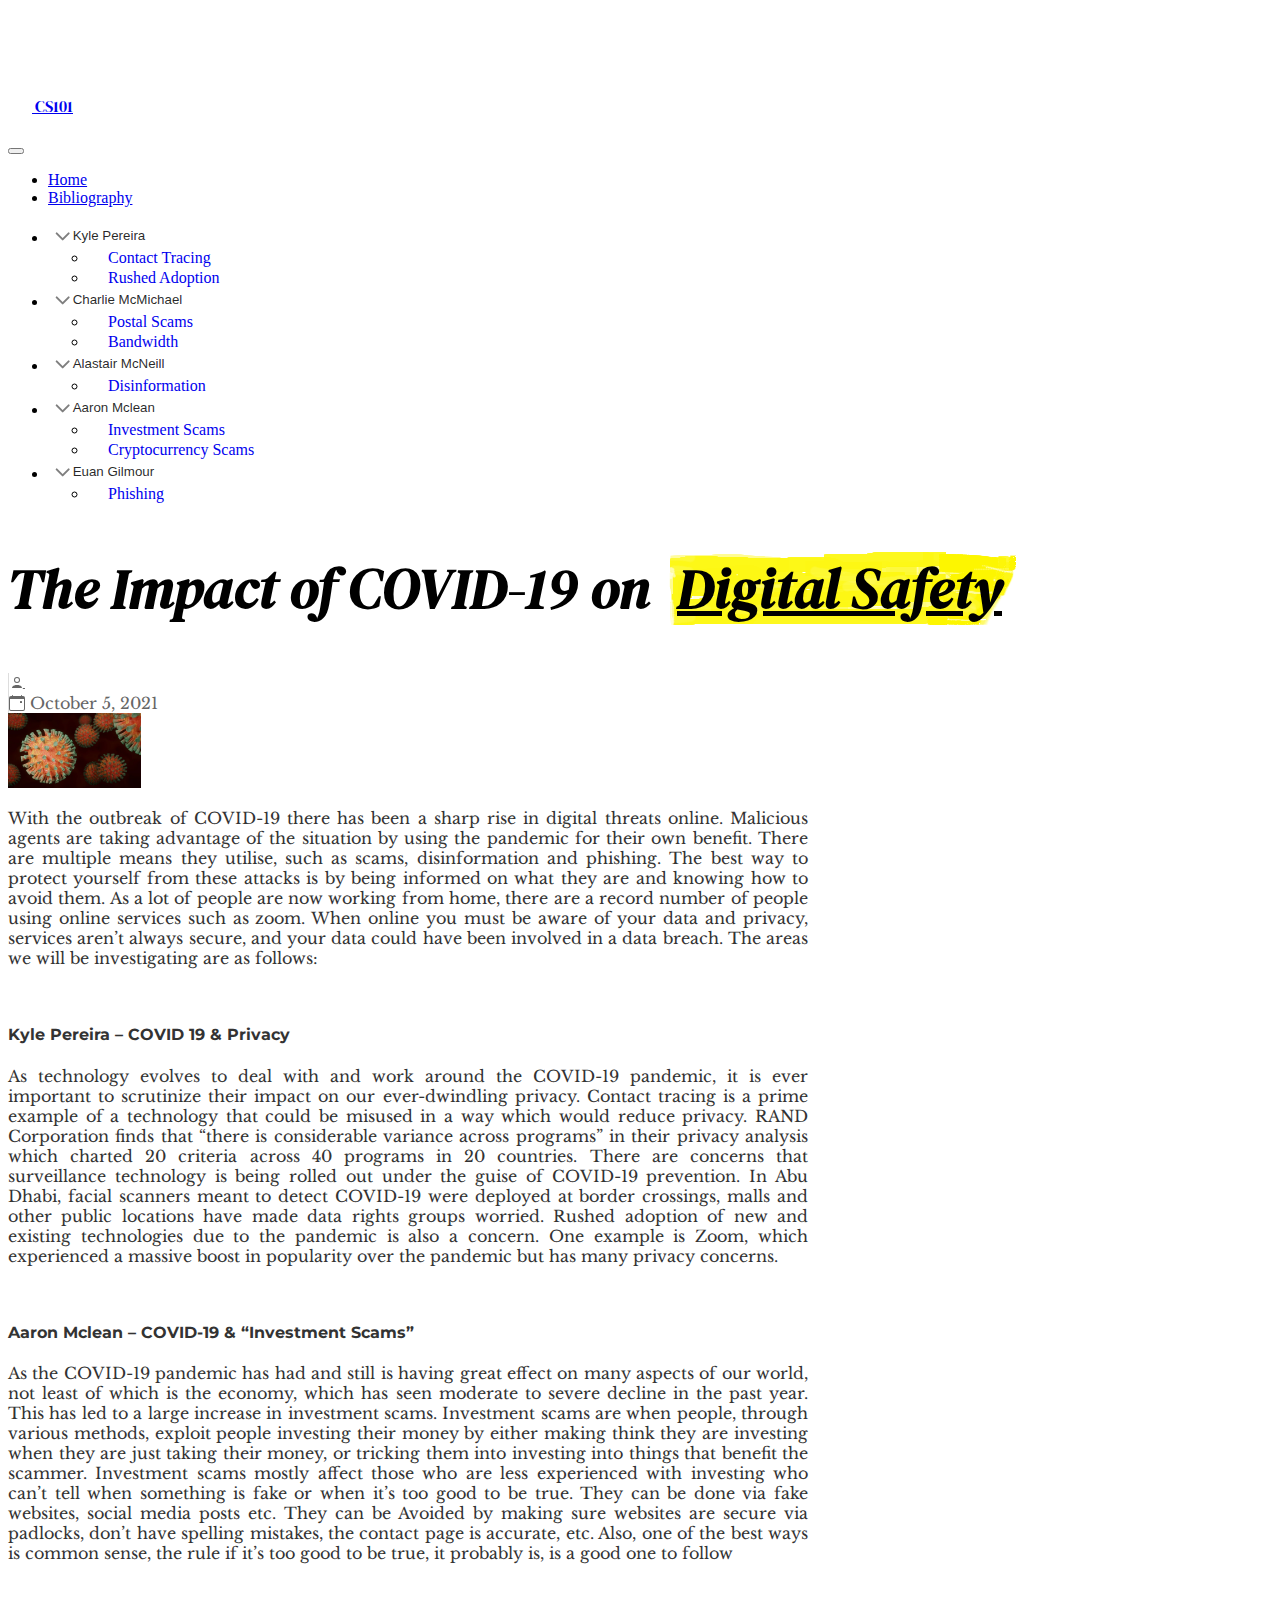
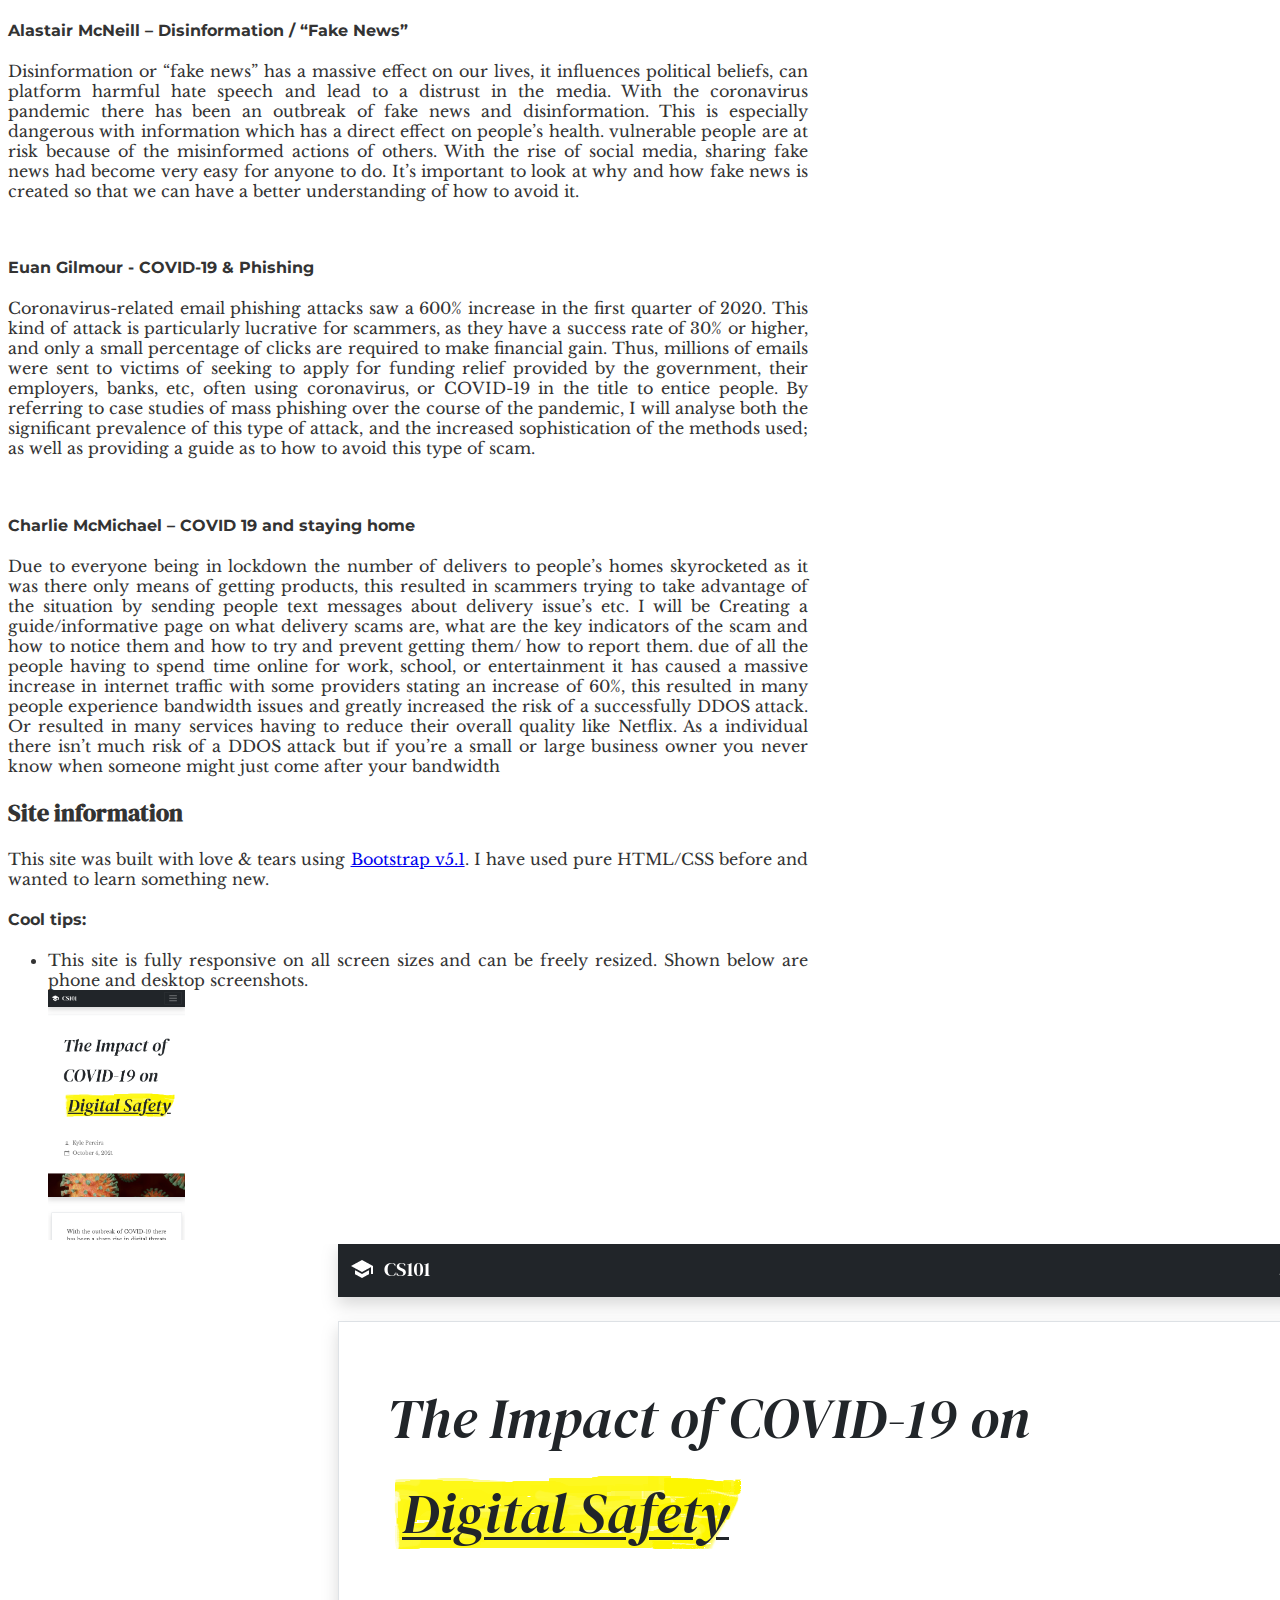
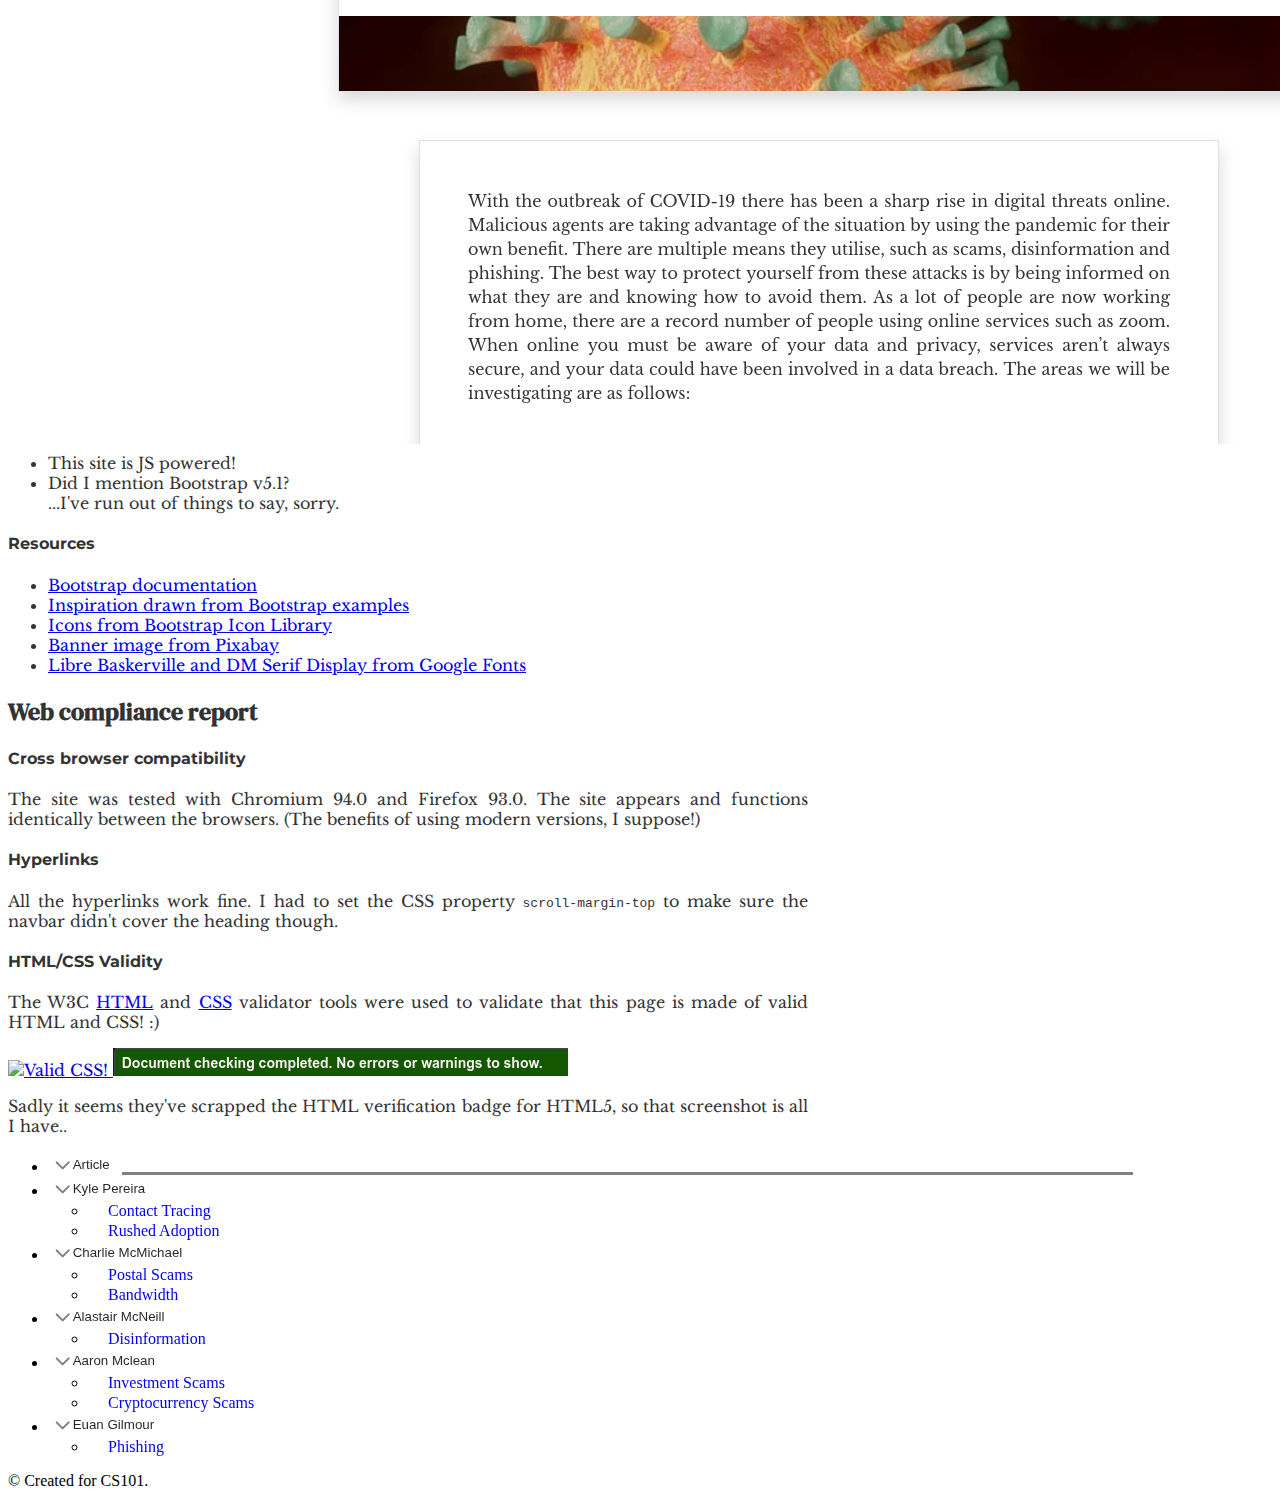
==== commit ebb65dc9: "Update index.html" ====
--- a/index.html
+++ b/index.html
@@ -200,24 +200,11 @@
             <br>
             <a class="article-heading" id="disinfo"></a>
             <h4>Alastair McNeill – Disinformation / “Fake News”</h4>
-            <p>
-              Disinformation or “fake news” has a massive effect on our lives, it influences political beliefs, can
-              platform harmful hate speech and lead to a distrust in the media. There can be multiple reasons why
-              people originally share disinformation but it’s usually for political or commercial gain. Someone trying
-              to
-              create a fake narrative will often start promoting fake information by using bots. Once bots start to
-              spread fake information people share the information on social media without thinking – continuing the
-              spread of disinformation like a virus. Disinformation and fake news have existed long before COVID-19
-              however during the pandemic the severity and consequence of the fake news has drastically increased.
-              Fake news surrounding vaccines have had a direct effect on people’s health, such as the four-year-old
-              girl who died from the coronavirus after her anti – vax mother contracted the virus. Conspiracies like
-              anti vax gain their platform from fake news shared on social media, another example of this is the idea
-              that China engineered the corona virus as a bioweapon which had over five million impressions on
-              twitter from fake tweets.
-              There are multiple ways in which you can protect yourself from fake information, a website extension
-              such as health guard can flag websites known to contain false information. You should also keep an eye
-              out on social media for posts which have been flagged by fact checkers to be false and generally be wary
-              about information that you see on social media.</p>
+            <p>Disinformation or “fake news” has a massive effect on our lives, it influences political beliefs, can platform harmful hate speech and lead to a distrust in the media. 
+              With the coronavirus pandemic there has been an outbreak of fake news and disinformation. This is especially dangerous with information which has a direct effect on people’s health.
+              vulnerable people are at risk because of the misinformed actions of others. With the rise of social media, sharing fake news had become very easy for anyone to do.
+              It’s important to look at why and how fake news is created so that we can have a better understanding of how to avoid it. 
+              </p>
             <br>
             <a class="article-heading" id="phishing"></a>
             <h4>Euan Gilmour - COVID-19 & Phishing</h4>
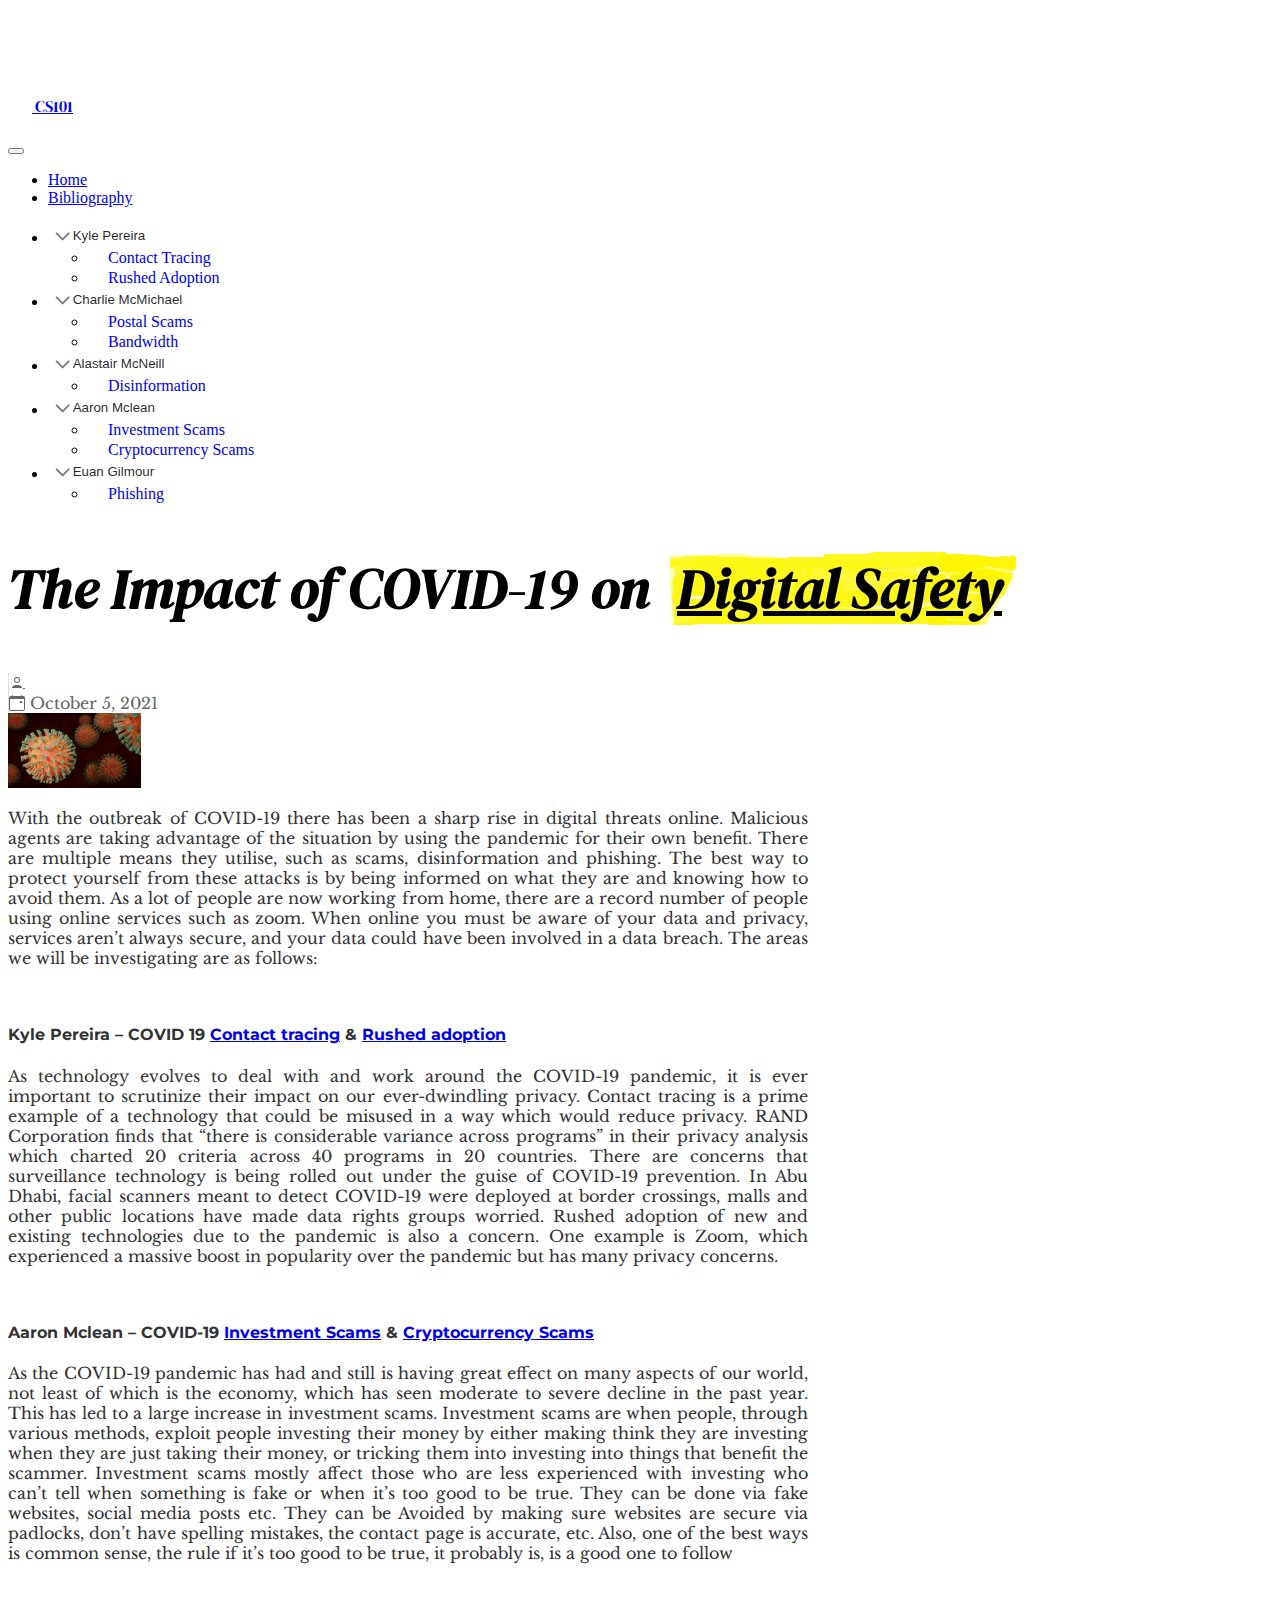
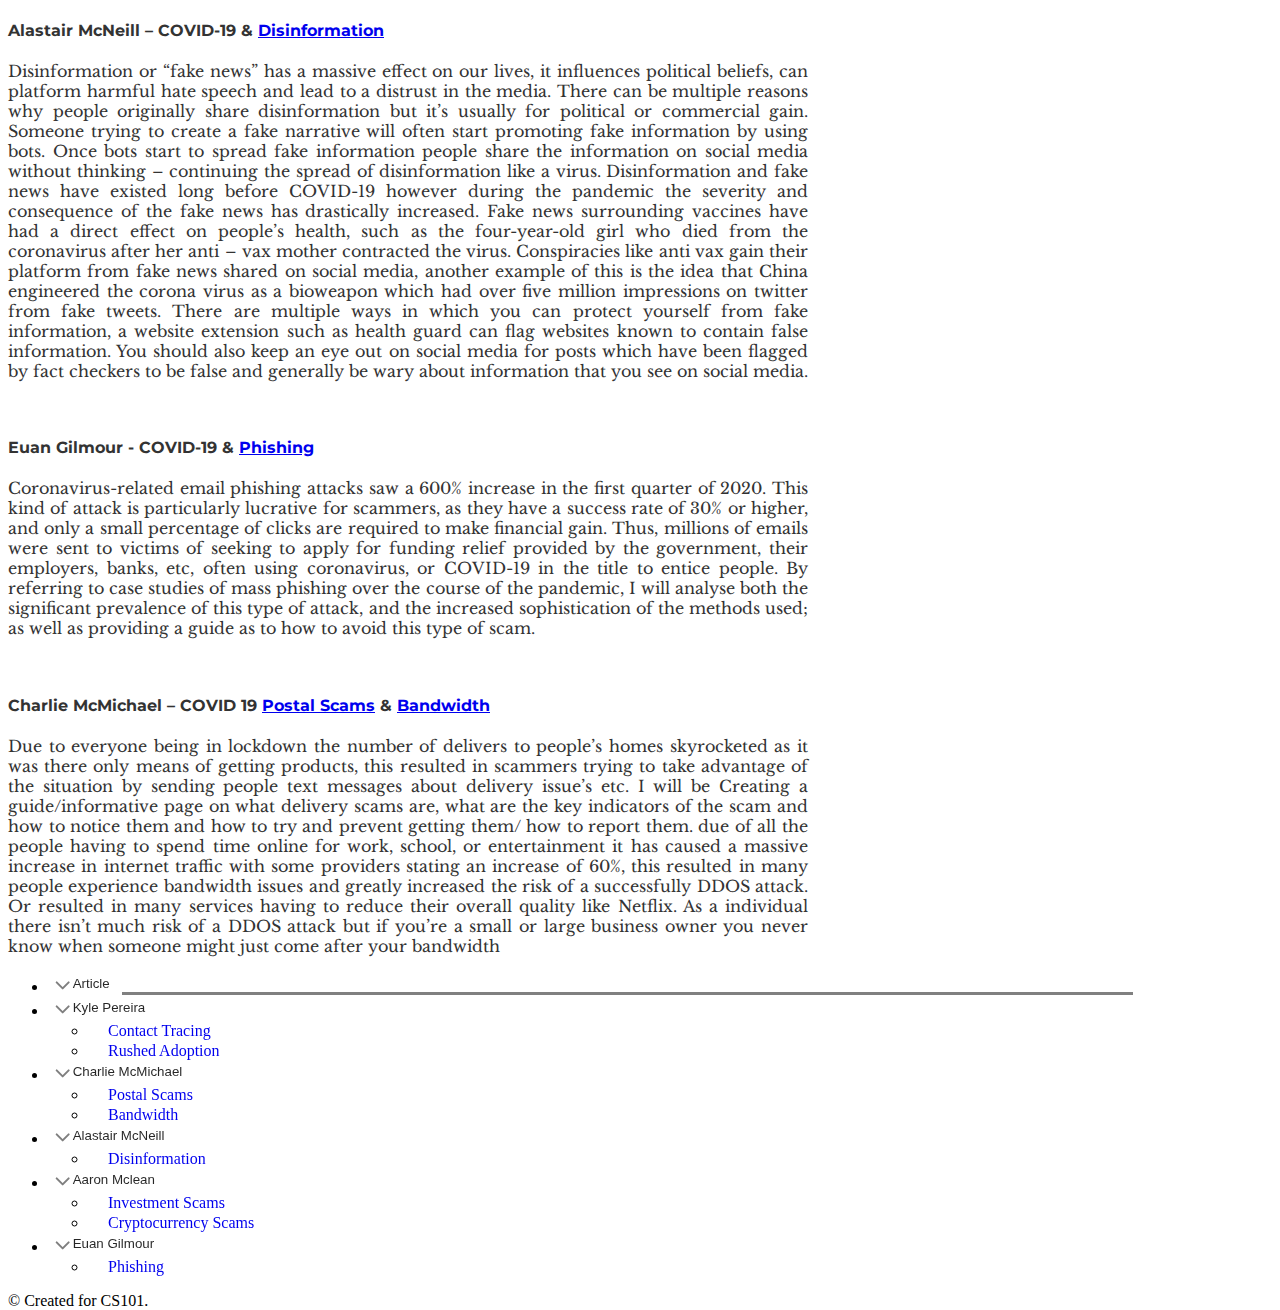
==== commit 7853f67e: "Add files via upload" ====
--- a/index.html
+++ b/index.html
@@ -168,7 +168,7 @@
             </p>
             <br>
             <a class="article-heading" id="privacy"></a>
-            <h4> Kyle Pereira – COVID 19 & Privacy</h4>
+            <h4> Kyle Pereira – COVID 19 <a href="contact-tracing.html"> Contact tracing</a> & <a href="rushed-tech.html"> Rushed adoption</a></h4>
             <p>
               As technology evolves to deal with and work around the COVID-19 pandemic, it is ever important to
               scrutinize their impact on our ever-dwindling privacy.
@@ -183,7 +183,7 @@
               concerns. </p>
             <br>
             <a class="article-heading" id="investment-scams"></a>
-            <h4>Aaron Mclean – COVID-19 & “Investment Scams”</h4>
+            <h4>Aaron Mclean – COVID-19 <a href="InvScams.html"> Investment Scams</a> & <a href="cryptoScams.html"> Cryptocurrency Scams</a></h4>
             <p>
               As the COVID-19 pandemic has had and still is having great effect on many aspects of our world, not
               least of which is the economy, which has seen moderate to severe decline in the past year. This has led
@@ -199,15 +199,28 @@
             </p>
             <br>
             <a class="article-heading" id="disinfo"></a>
-            <h4>Alastair McNeill – Disinformation / “Fake News”</h4>
-            <p>Disinformation or “fake news” has a massive effect on our lives, it influences political beliefs, can platform harmful hate speech and lead to a distrust in the media. 
-              With the coronavirus pandemic there has been an outbreak of fake news and disinformation. This is especially dangerous with information which has a direct effect on people’s health.
-              vulnerable people are at risk because of the misinformed actions of others. With the rise of social media, sharing fake news had become very easy for anyone to do.
-              It’s important to look at why and how fake news is created so that we can have a better understanding of how to avoid it. 
-              </p>
+            <h4>Alastair McNeill – COVID-19 & <a href="disinfo.html"> Disinformation</a></h4>
+            <p>
+              Disinformation or “fake news” has a massive effect on our lives, it influences political beliefs, can
+              platform harmful hate speech and lead to a distrust in the media. There can be multiple reasons why
+              people originally share disinformation but it’s usually for political or commercial gain. Someone trying
+              to
+              create a fake narrative will often start promoting fake information by using bots. Once bots start to
+              spread fake information people share the information on social media without thinking – continuing the
+              spread of disinformation like a virus. Disinformation and fake news have existed long before COVID-19
+              however during the pandemic the severity and consequence of the fake news has drastically increased.
+              Fake news surrounding vaccines have had a direct effect on people’s health, such as the four-year-old
+              girl who died from the coronavirus after her anti – vax mother contracted the virus. Conspiracies like
+              anti vax gain their platform from fake news shared on social media, another example of this is the idea
+              that China engineered the corona virus as a bioweapon which had over five million impressions on
+              twitter from fake tweets.
+              There are multiple ways in which you can protect yourself from fake information, a website extension
+              such as health guard can flag websites known to contain false information. You should also keep an eye
+              out on social media for posts which have been flagged by fact checkers to be false and generally be wary
+              about information that you see on social media.</p>
             <br>
             <a class="article-heading" id="phishing"></a>
-            <h4>Euan Gilmour - COVID-19 & Phishing</h4>
+            <h4>Euan Gilmour - COVID-19 & <a href="phishing.html"> Phishing</a></h4>
             <p>
               Coronavirus-related email phishing attacks saw a 600% increase in the first quarter of 2020. This kind of
               attack is particularly lucrative for scammers, as they have a success rate of 30% or higher, and only a
@@ -220,7 +233,7 @@
             <br>
             <a class="article-heading" id="delivery-scams"></a>
             <h4>
-              Charlie McMichael – COVID 19 and staying home</h4>
+              Charlie McMichael – COVID 19 <a href="PostalScams.html"> Postal Scams</a> & <a href="bandwidth.html"> Bandwidth</a></h4> 
             <p>
               Due to everyone being in lockdown the number of delivers to people’s homes skyrocketed as it
               was there only means of getting products, this resulted in scammers trying to take advantage of
@@ -235,76 +248,7 @@
               you never know when someone might just come after your bandwidth</p>
           </article>
 
-          <div id="site-info" class="article-body border p-5 shadow mt-5">
-            <h2 id="about" class="article-heading">Site information</h2>
-            <p class="mt-4">
-              This site was built with love & tears using <a href="https://getbootstrap.com"> Bootstrap v5.1</a>. I have
-              used pure HTML/CSS
-              before and wanted to learn something new.
-            </p>
-            <h4 id="cool-tips" class="article-heading">
-              Cool tips:
-            </h4>
-            <ul>
-              <li>This site is fully responsive on all screen sizes and can be freely resized. Shown below are phone and
-                desktop screenshots.
-                <div class="row mt-4">
-                  <img class="col-md-4 mb-3" style="max-height: 250px; object-fit: contain;"
-                    src="assets/phone-screenshot.png" alt="Screenshot taken on a phone" />
-                  <img class="col-md-8" style="object-fit: contain;" src="assets/desktop-screenshot.png"
-                    alt="Screenshot taken on a desktop" />
-                </div>
-              </li>
-              <li class="mt-4">
-                This site is JS powered!
-              </li>
-              <li>
-                Did I mention Bootstrap v5.1? <br>...I've run out of things to say, sorry.
-              </li>
-            </ul>
-
-
-            <h4 id="resources-used" class="article-heading">Resources</h4>
-            <div>
-              <ul>
-                <li><a href="https://getbootstrap.com/docs/5.1/">Bootstrap documentation</a></li>
-                <li><a href="https://getbootstrap.com/docs/5.1/examples/">Inspiration drawn from Bootstrap examples</a>
-                </li>
-                <li><a href="https://icons.getbootstrap.com/">Icons from Bootstrap Icon Library</a></li>
-                <li><a href="https://pixabay.com/photos/coronavirus-corona-virus-pandemic-4972480/">Banner image from
-                    Pixabay</a></li>
-                <li><a href="https://fonts.google.com/">Libre Baskerville and DM Serif Display from Google Fonts</a>
-                </li>
-              </ul>
-            </div>
-          </div>
-
-          <div id="compliance-report" class="article-body border p-5 shadow mt-5">
-            <h2 id="report">Web compliance report</h2>
-            <h4 id="cross-browser" class="article-heading">Cross browser compatibility</h4>
-            <p>
-              The site was tested with Chromium 94.0 and Firefox 93.0. The site appears and functions identically
-              between the browsers. (The benefits of using modern versions, I suppose!)
-            </p>
-            <h4 id="hyperlinks" class="article-heading">Hyperlinks</h4>
-            <p>All the hyperlinks work fine. I had to set the CSS property <code>scroll-margin-top</code>
-              to make sure the navbar didn't cover the heading though.</p>  
-            <h4 id="validity" class="article-heading">HTML/CSS Validity</h4>
-            <p class="mt-4">
-              The W3C <a href="https://validator.w3.org">HTML</a> and <a
-                href="https://jigsaw.w3.org/css-validator/validator">CSS</a> validator tools were used to validate that
-              this page is made of valid HTML and CSS! :)
-            </p>
-            <p>
-              <a href="https://jigsaw.w3.org/css-validator/check/referer">
-                <img style="border:0;width:88px;height:31px" src="https://jigsaw.w3.org/css-validator/images/vcss"
-                  alt="Valid CSS!" />
-              </a>
-              <img src="assets/no-badge-html.png" style="max-width:100%" alt="Valid HTML!" />
-            </p>
-            <p>Sadly it seems they've scrapped the HTML verification badge for HTML5, so that screenshot is all I have..
-            </p>
-          </div>
+        
         </div>
 
         <aside class="col-lg-3 d-none d-lg-block">
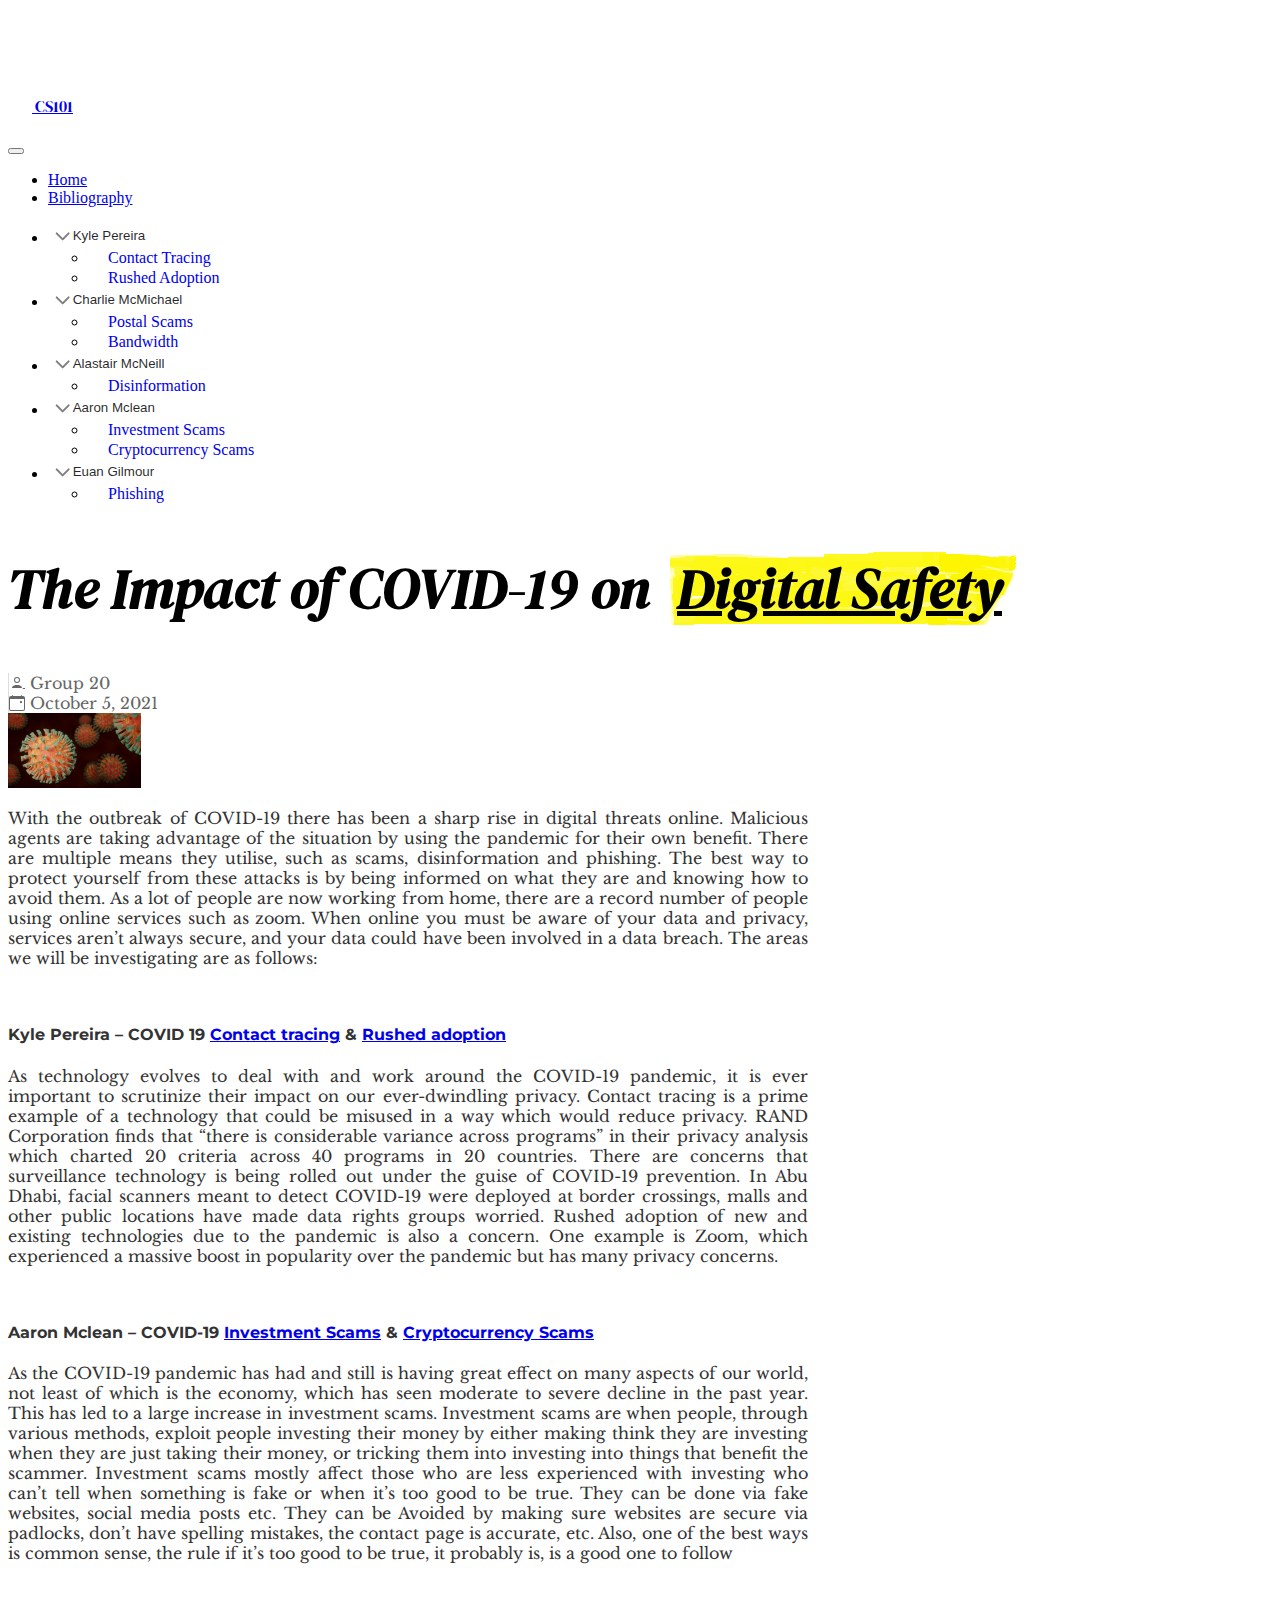
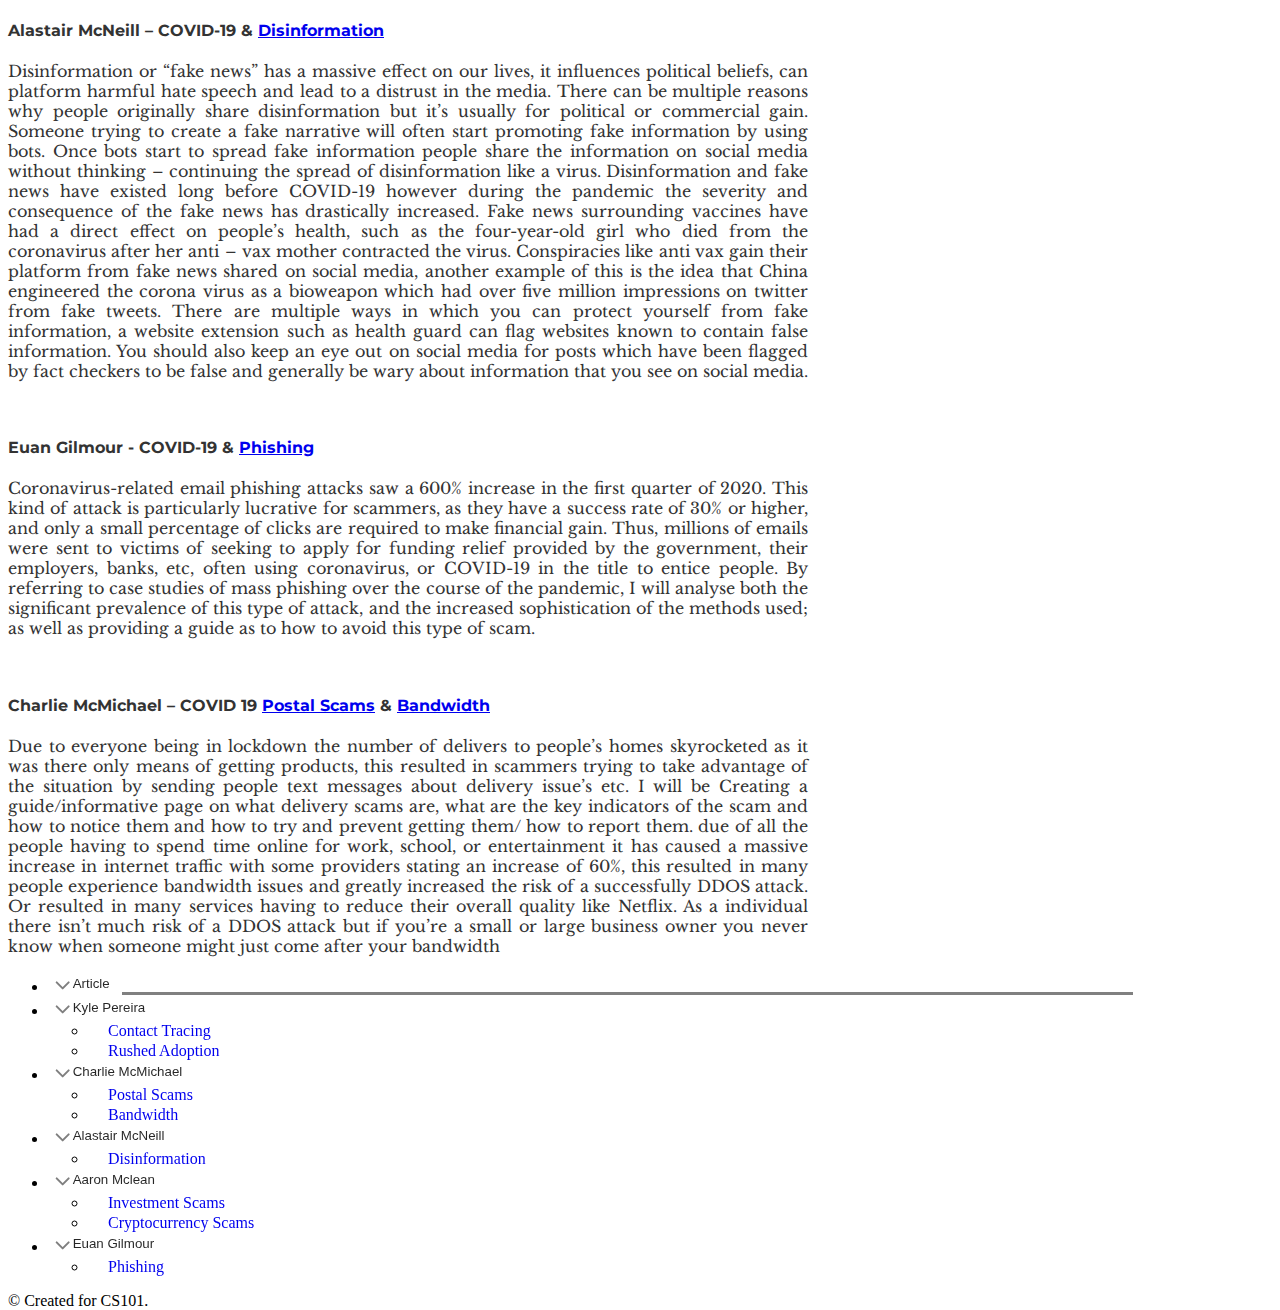
==== commit 1c977275: "Add files via upload" ====
--- a/index.html
+++ b/index.html
@@ -129,7 +129,7 @@
                 viewBox="0 0 16 16">
                 <path
                   d="M8 8a3 3 0 1 0 0-6 3 3 0 0 0 0 6zm2-3a2 2 0 1 1-4 0 2 2 0 0 1 4 0zm4 8c0 1-1 1-1 1h4s-1 0-1-1 1-4 6-4 6 3 6 4zm-1-.004c-.001-.246-.154-.986-.832-1.664C11.516 10.68 10.289 10 8 10c-2.29 0-3.516.68-4.168 1.332-.678.678-.83 1.418-.832 1.664h10z" />
-              </svg> 
+              </svg> Group 20
             </div>
             <div class="article-info d-flex align-items-center p-1">
               <svg xmlns="http://www.w3.org/2000/svg" width="16" height="16" fill="currentColor"
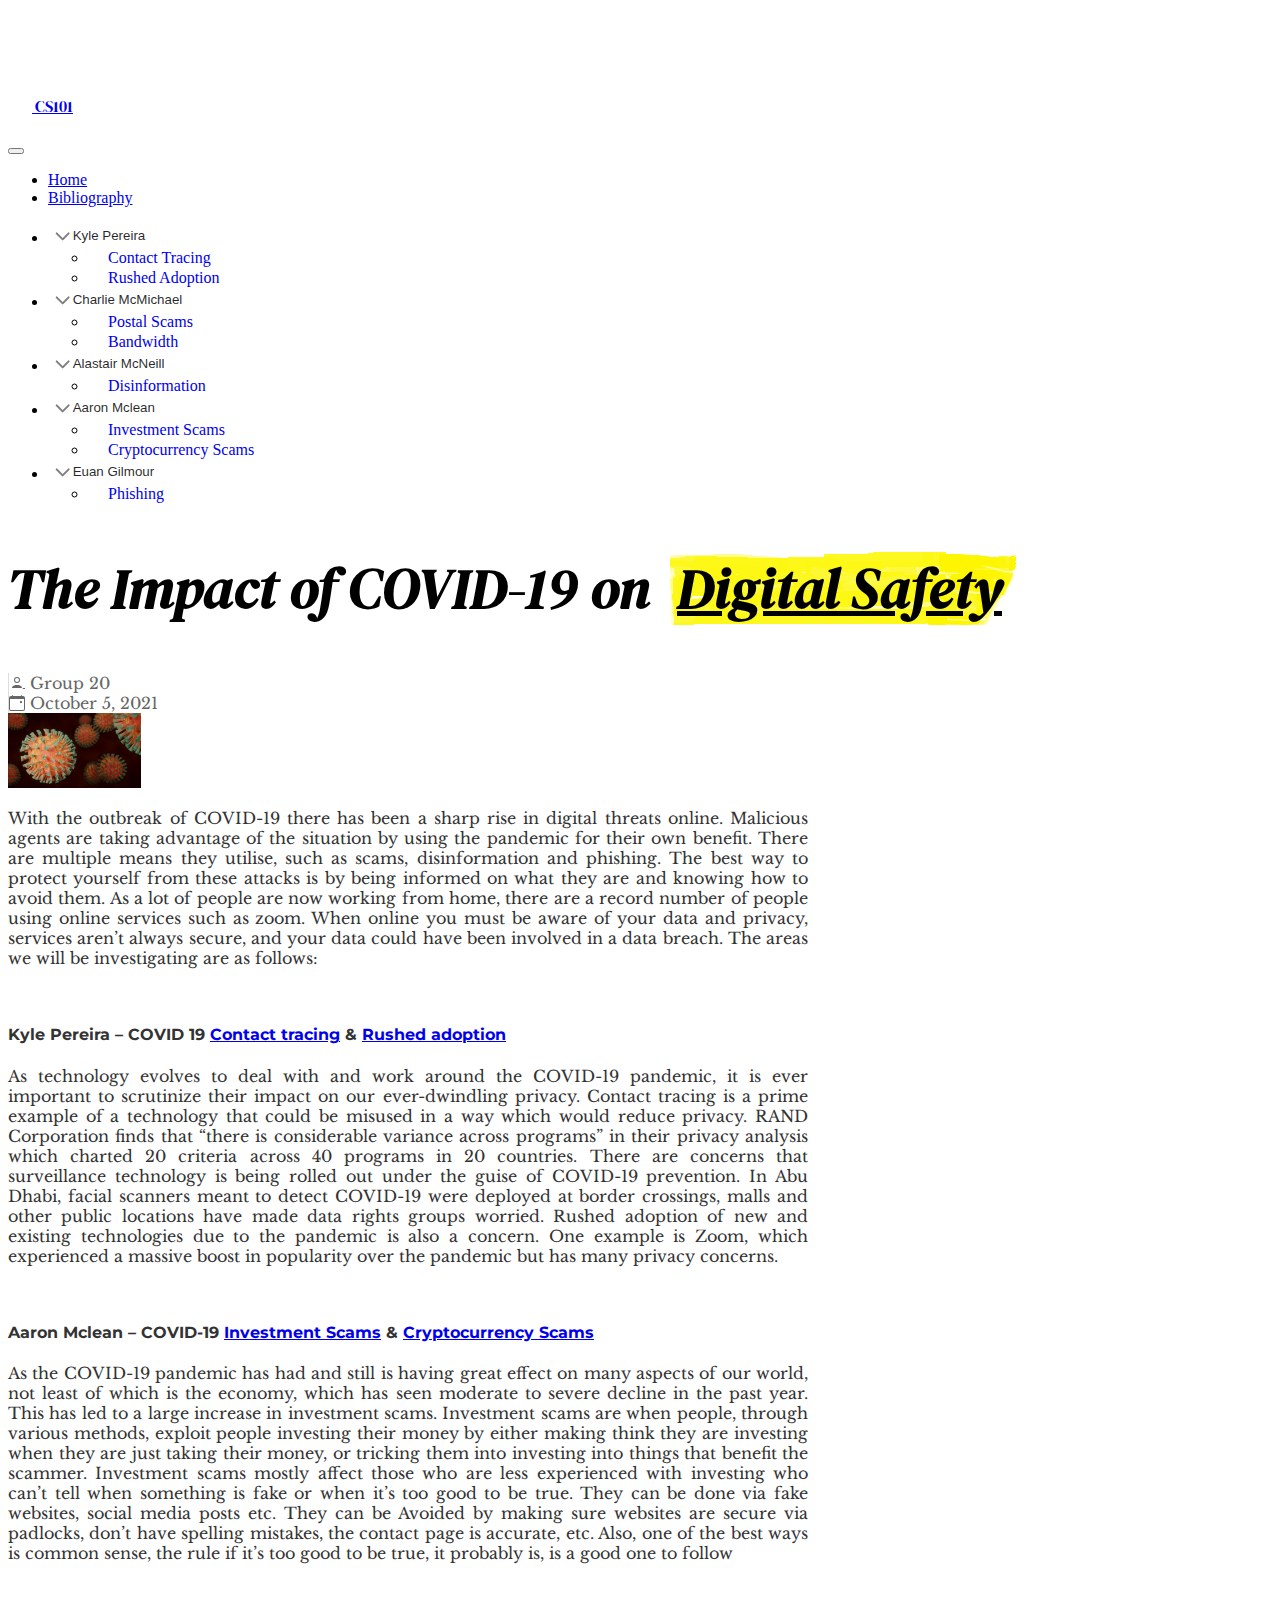
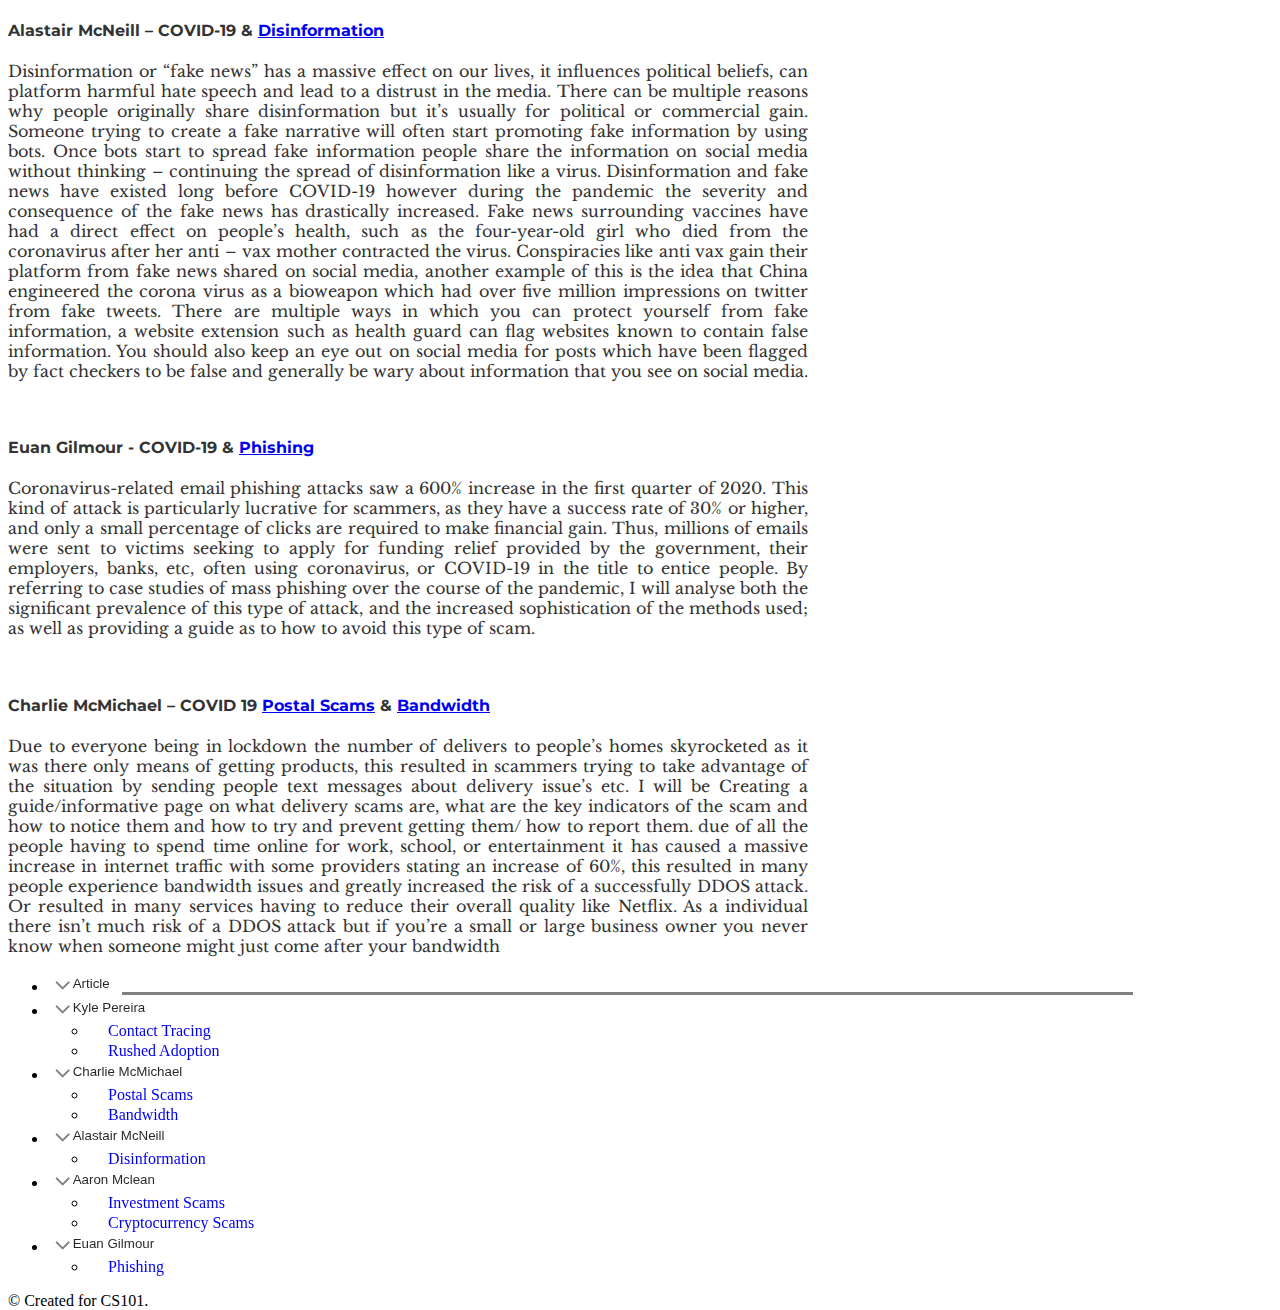
==== commit 5f703a41: "Update index.html" ====
--- a/index.html
+++ b/index.html
@@ -225,7 +225,7 @@
               Coronavirus-related email phishing attacks saw a 600% increase in the first quarter of 2020. This kind of
               attack is particularly lucrative for scammers, as they have a success rate of 30% or higher, and only a
               small percentage of clicks are required to make financial gain. Thus, millions of emails were sent to
-              victims of seeking to apply for funding relief provided by the government, their employers, banks, etc,
+              victims seeking to apply for funding relief provided by the government, their employers, banks, etc,
               often using coronavirus, or COVID-19 in the title to entice people. By referring to case studies of mass
               phishing over the course of the pandemic, I will analyse both the significant prevalence of this type of
               attack, and the increased sophistication of the methods used; as well as providing a guide as to how to
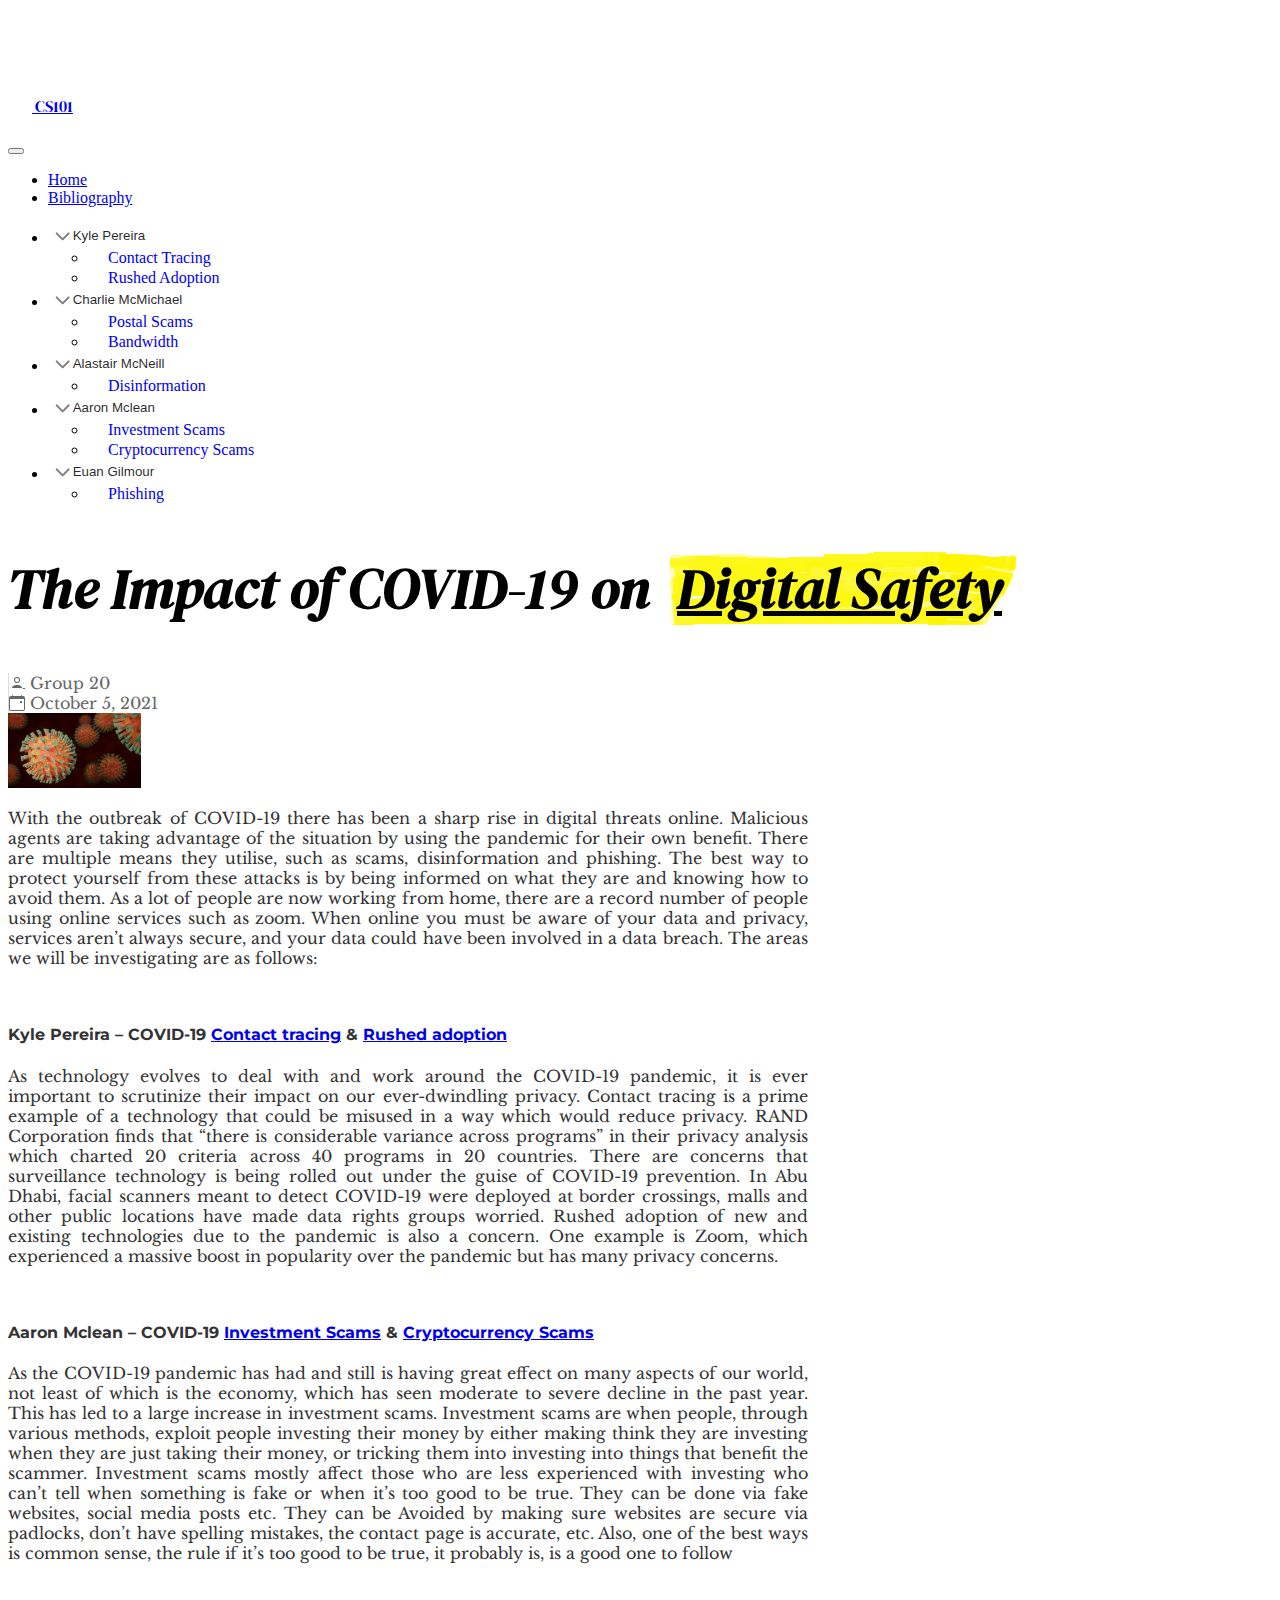
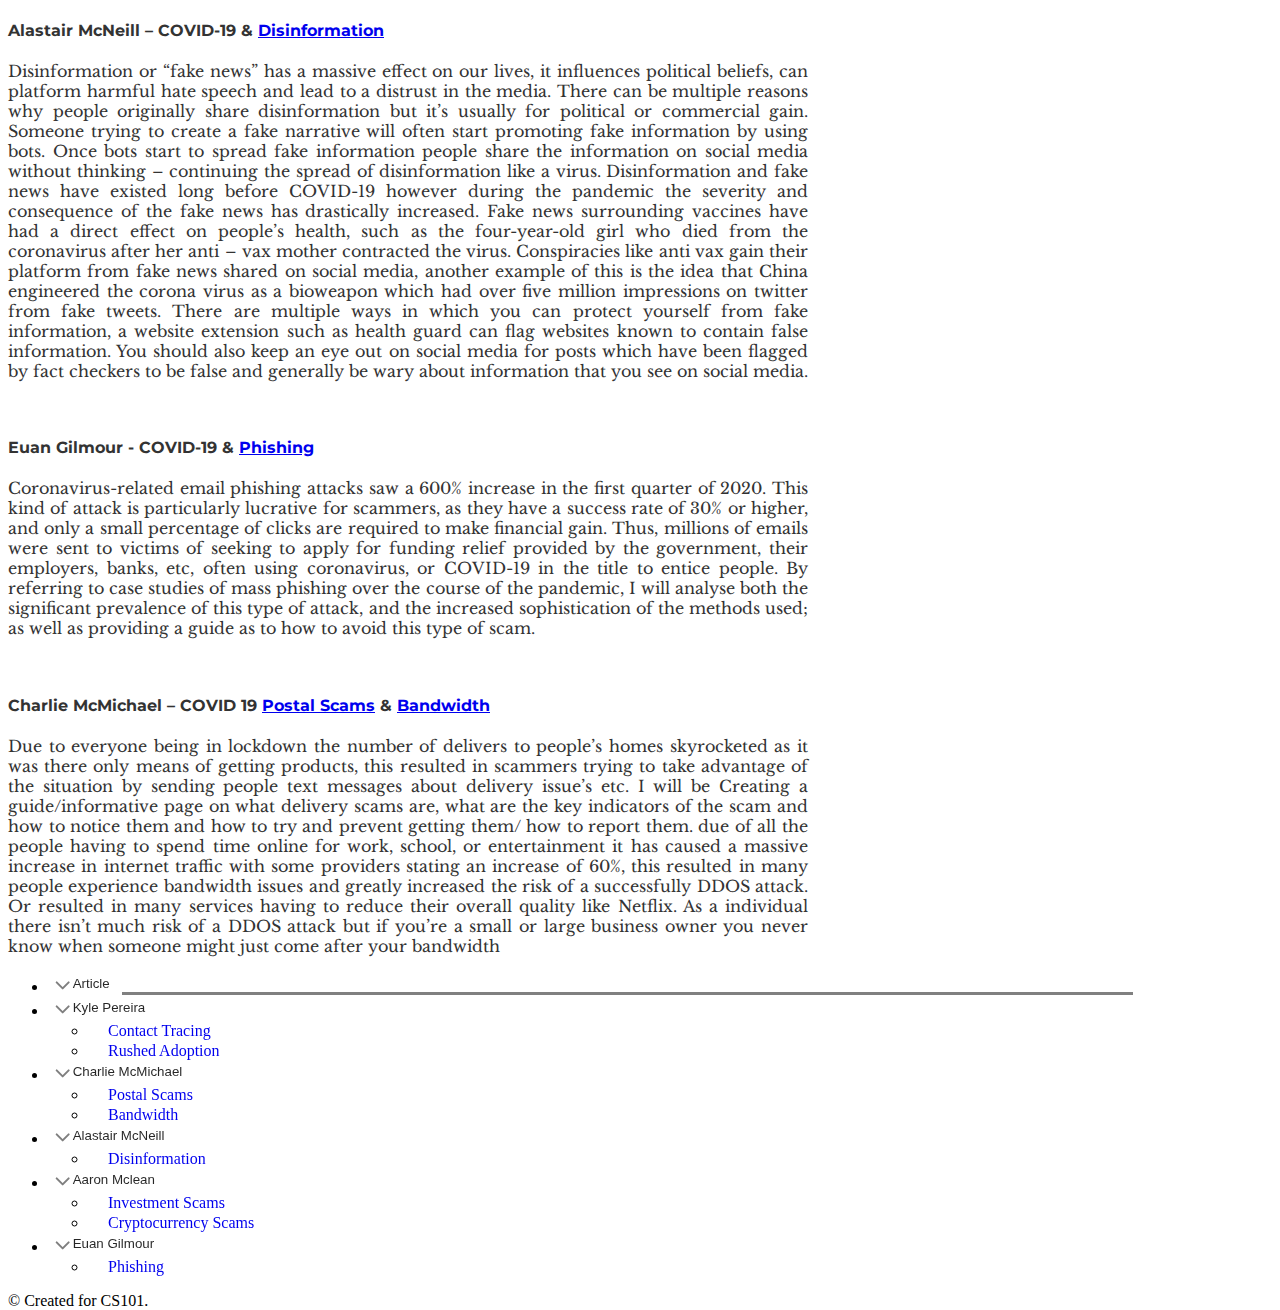
==== commit 3fdf82bd: "Add files via upload" ====
--- a/index.html
+++ b/index.html
@@ -168,7 +168,8 @@
             </p>
             <br>
             <a class="article-heading" id="privacy"></a>
-            <h4> Kyle Pereira – COVID 19 <a href="contact-tracing.html"> Contact tracing</a> & <a href="rushed-tech.html"> Rushed adoption</a></h4>
+            <h4 style="text-align: left">
+              Kyle Pereira – COVID-19 <a href="contact-tracing.html"> Contact tracing</a> & <a href="rushed-tech.html">Rushed adoption</a></h4>
             <p>
               As technology evolves to deal with and work around the COVID-19 pandemic, it is ever important to
               scrutinize their impact on our ever-dwindling privacy.
@@ -183,7 +184,7 @@
               concerns. </p>
             <br>
             <a class="article-heading" id="investment-scams"></a>
-            <h4>Aaron Mclean – COVID-19 <a href="InvScams.html"> Investment Scams</a> & <a href="cryptoScams.html"> Cryptocurrency Scams</a></h4>
+            <h4 style="text-align: left">Aaron Mclean – COVID-19 <a href="InvScams.html"> Investment Scams</a> & <a href="cryptoScams.html"> Cryptocurrency Scams</a></h4>
             <p>
               As the COVID-19 pandemic has had and still is having great effect on many aspects of our world, not
               least of which is the economy, which has seen moderate to severe decline in the past year. This has led
@@ -199,7 +200,7 @@
             </p>
             <br>
             <a class="article-heading" id="disinfo"></a>
-            <h4>Alastair McNeill – COVID-19 & <a href="disinfo.html"> Disinformation</a></h4>
+            <h4 style="text-align: left">Alastair McNeill – COVID-19 & <a href="disinfo.html"> Disinformation</a></h4>
             <p>
               Disinformation or “fake news” has a massive effect on our lives, it influences political beliefs, can
               platform harmful hate speech and lead to a distrust in the media. There can be multiple reasons why
@@ -220,19 +221,19 @@
               about information that you see on social media.</p>
             <br>
             <a class="article-heading" id="phishing"></a>
-            <h4>Euan Gilmour - COVID-19 & <a href="phishing.html"> Phishing</a></h4>
+            <h4 style="text-align: left">Euan Gilmour - COVID-19 & <a href="phishing.html"> Phishing</a></h4>
             <p>
               Coronavirus-related email phishing attacks saw a 600% increase in the first quarter of 2020. This kind of
               attack is particularly lucrative for scammers, as they have a success rate of 30% or higher, and only a
               small percentage of clicks are required to make financial gain. Thus, millions of emails were sent to
-              victims seeking to apply for funding relief provided by the government, their employers, banks, etc,
+              victims of seeking to apply for funding relief provided by the government, their employers, banks, etc,
               often using coronavirus, or COVID-19 in the title to entice people. By referring to case studies of mass
               phishing over the course of the pandemic, I will analyse both the significant prevalence of this type of
               attack, and the increased sophistication of the methods used; as well as providing a guide as to how to
               avoid this type of scam.</p>
             <br>
             <a class="article-heading" id="delivery-scams"></a>
-            <h4>
+            <h4 style="text-align: left">
               Charlie McMichael – COVID 19 <a href="PostalScams.html"> Postal Scams</a> & <a href="bandwidth.html"> Bandwidth</a></h4> 
             <p>
               Due to everyone being in lockdown the number of delivers to people’s homes skyrocketed as it
